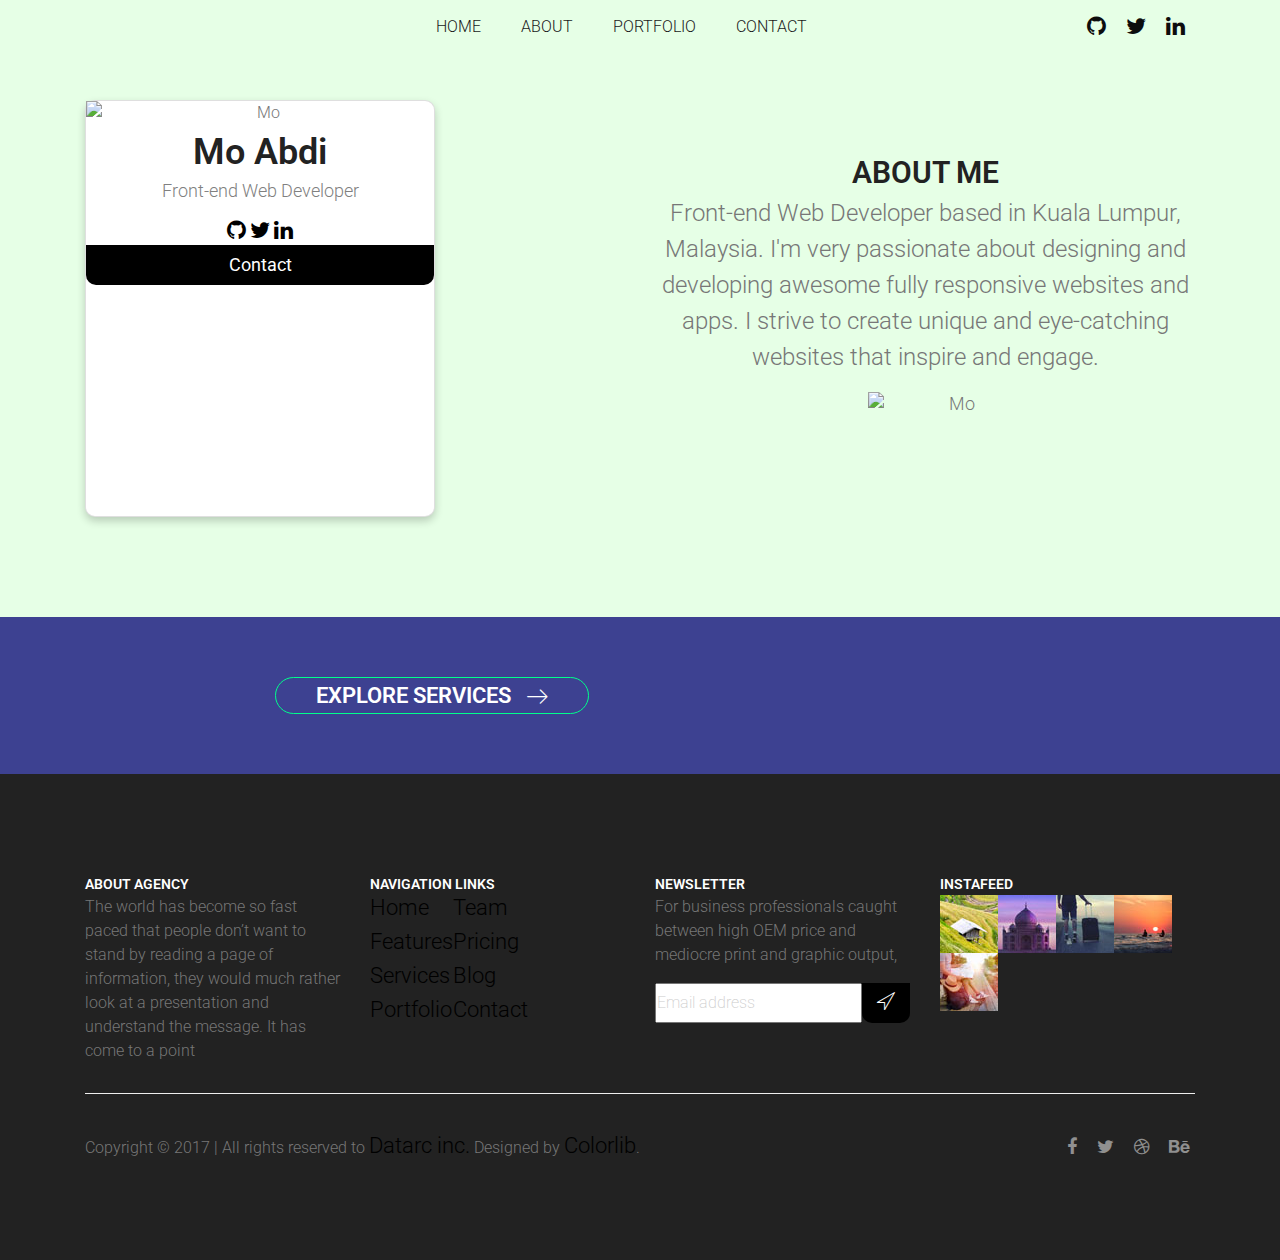
==== about.html @ d3dfbb05 "fixed contact me btn and remove unnecessary styling" ====
<!DOCTYPE html>
<html lang="en" >
<head>
	<!-- Mobile Specific Meta -->
	<meta name="viewport" content="width=device-width, initial-scale=1.0">
	<!-- Favicon-->
	<link rel="shortcut icon" href="img/fav.png">
	<!-- Author Meta -->
	<meta name="author" content="Mo Abdi">
	<!-- Meta Description -->
	<meta name="description" content="">
	<!-- Meta Keyword -->
	<meta name="keywords" content="">
	<!-- meta character set -->
	<meta charset="UTF-8">
	<!-- Site Title -->
	<title>I'm Mo</title>

	<link href="https://fonts.googleapis.com/css?family=Poppins:300,500,600" rel="stylesheet">
		<!--
		CSS
		============================================= -->
		<!-- animation css -->
		<link rel="stylesheet" href="https://cdnjs.cloudflare.com/ajax/libs/animate.css/3.7.0/animate.min.css">
		<link href="https://unpkg.com/aos@2.3.1/dist/aos.css" rel="stylesheet">
		<!-- /animation -->
		<link rel="stylesheet" href="https://maxcdn.bootstrapcdn.com/bootstrap/4.0.0/css/bootstrap.min.css" integrity="sha384-Gn5384xqQ1aoWXA+058RXPxPg6fy4IWvTNh0E263XmFcJlSAwiGgFAW/dAiS6JXm" crossorigin="anonymous">
		<link rel="stylesheet" href="css/linearicons.css">
		<link rel="stylesheet" href="css/owl.carousel.css">
		<link rel="stylesheet" href="css/font-awesome.min.css">
		<link rel="stylesheet" href="css/animate.css">
		<link rel="stylesheet" href="css/bootstrap.css">
		<link rel="stylesheet" href="css/main.css">
	</head>
	<body>
		<div id="top"></div>
		<!-- Start Header Area -->
		<header class="default-header">
			<div class="sticky-header">
				<div class="container">
					<div class="header-content d-flex justify-content-between align-items-center">
						<div class="logo">
							
						</div>
						<div class="right-bar d-flex align-items-center">
							<nav class="d-flex align-items-center ">
								<ul class="main-menu animated fadeInDown delay-1s">
									<li><a href="index.html">Home</a></li>
									<li><a href="about.html">About</a></li>
									<li><a href="#protfolio">Portfolio</a></li>

									<li><a data-toggle="modal" data-target="#modalContactForm" href="#">Contact</a></li>
								</ul>
								<a href="#" class="mobile-btn"><span class="lnr lnr-menu"></span></a>
							</nav>
							
						</div>
						<div class="header-social animated flipInX delay-2s d-flex ">
								<a href="#"><i class="fa fa-github"></i></a>
								<a href="#"><i class="fa fa-twitter"></i></a>
								<a href="#"><i class="fa fa-linkedin"></i></a>
							</div>
					</div>
				</div>
			</div>
		</header>
		<!-- End Header Area -->
	

		<!-- Start About Area -->
		<section class="section-full gray-bg">
			<div class="container">
				<div class="row">
					<div class="col-lg-6">
						<div class="card animated fadeInDownBig">
							<img src="img/profile_pic.svg" alt="Mo"  style="width:100%;)">
						  <h1>Mo Abdi</h1>
						  <p class="title">Front-end Web Developer</p>
						  <div class="social-icons">
						  <a href="#"><i class="fa fa-github"></i></a>	 
						  <a href="#"><i class="fa fa-twitter"></i></a> 
						  <a href="#"><i class="fa fa-linkedin"></i></a> 
						  </div>
						  <button data-toggle="modal" data-target="#modalContactForm">Contact</button>
						</div>
					</div>
					<!-- contact form  -->
					<div class="modal fade" id="modalContactForm" tabindex="-1" role="dialog" aria-labelledby="myModalLabel" aria-hidden="true">
						  <div class="modal-dialog" role="document">
						    <div class="modal-content">
						      <div class="modal-header text-center">
						        <h4 class="modal-title w-100 font-weight-bold">Write to us</h4>
						        <div type="button" class="close" data-dismiss="modal" aria-label="Close">
						          <span aria-hidden="true">&times;</span>
						        </div>
						      </div>
						      <div class="modal-body">
						        <div class="md-form mb-1">
						          <i class="fa fa-user prefix grey-text"></i>
						          <input type="text" id="form34" class="form-control validate" placeholder="Your name">
						          <label data-error="wrong" data-success="right" for="form34"></label>
						        </div>

						        <div class="md-form mb-1">
						          <i class="fa fa-envelope prefix grey-text"></i>
						          <input type="email" id="form29" class="form-control validate" placeholder="Your email">
						          <label data-error="wrong" data-success="right" for="form29"></label>
						        </div>

						        <div class="md-form mb-1">
						          <i class="fa fa-tag prefix grey-text"></i>
						          <input type="text" id="form32" class="form-control validate" placeholder="Subject">
						          <label data-error="wrong" data-success="right" for="form32"></label>
						        </div>

						        <div class="md-form">
						          <i class="fa fa-pencil prefix grey-text"></i>
						          <textarea type="text" id="form8" class="md-textarea form-control" rows="4" placeholder="Your message"></textarea>
						          <label data-error="wrong" data-success="right" for="form8"></label>
						        </div>

						      </div>
						      <div class="modal-footer d-flex justify-content-center">
						        <button class="btn btn-unique">Send <i class="fa fa-paper-plane-o ml-1"></i></button>
						      </div>
						    </div>
						  </div>
						</div>
						<!-- end of contact form -->
					
					<div class="col-lg-6 text-center">
						<div class="section-title animated lightSpeedIn delay-1s">
							<h2 class="text-uppercase text-center">About Me</h2>
							<h3>Front-end Web Developer based in Kuala Lumpur, Malaysia. I'm very passionate about designing and developing awesome fully responsive websites and apps. I strive to create unique and eye-catching websites that inspire and engage.</h3>
						</div>
						<br><br><br>
						<img src="img/programming.svg" class="floating-img-2" alt="Mo">
					</div>

				</div>
				
			</div>
		</section>
		<!-- End About Area -->
	
	
		
		<!-- Start Cta Area -->
		<section class="cta-area">
			<div class="container">
				<div class="row justify-content-center">
					<div class="col-lg-8  justify-content-between align-items-center">
						
						<a href="#" class="primary-btn d-inline-flex text-uppercase text-white align-items-center">Explore Services<span class="lnr lnr-arrow-right"></span></a>
					</div>
				</div>
			</div>
		</section>
		<!-- End Cta Area -->
		<footer class="section-full">
			<div class="container">
				<div class="row">
					<div class="col-lg-3 col-sm-6">
						<div class="single-footer-widget">
							<h6 class="text-white text-uppercase mb-20">About Agency</h6>
							<p>The world has become so fast paced that people don’t want to stand by reading a page of information, they would much rather look at a presentation and understand the message. It has come to a point </p>
						</div>
					</div>
					<div class="col-lg-3 col-sm-6">
						<div class="single-footer-widget">
							<h6 class="text-white text-uppercase mb-20">Navigation Links</h6>
							<div class="d-flex">
								<ul class="footer-nav">
									<li><a href="#">Home</a></li>
									<li><a href="#">Features</a></li>
									<li><a href="#">Services</a></li>
									<li><a href="#">Portfolio</a></li>
								</ul>
								<ul class="ml-30 footer-nav">
									<li><a href="#">Team</a></li>
									<li><a href="#">Pricing</a></li>
									<li><a href="#">Blog</a></li>
									<li><a href="#">Contact</a></li>
								</ul>
							</div>
						</div>
					</div>
					<div class="col-lg-3 col-sm-6">
						<div class="single-footer-widget">
							<h6 class="text-white text-uppercase mb-20">Newsletter</h6>
							<p>For business professionals caught between high OEM price and mediocre print and graphic output,</p>
							<div id="mc_embed_signup">
								<form target="_blank" novalidate action="https://spondonit.us12.list-manage.com/subscribe/post?u=1462626880ade1ac87bd9c93a&id=92a4423d01" method="get" class="subscription relative d-flex justify-content-center">
									<input type="email" name="EMAIL" placeholder="Email address" onfocus="this.placeholder = ''" onblur="this.placeholder = 'Email address'" required>
									<div style="position: absolute; left: -5000px;">
										<input type="text" name="b_36c4fd991d266f23781ded980_aefe40901a" tabindex="-1" value="">
									</div>
									<button type="submit" class="newsletter-btn" name="subscribe"><span class="lnr lnr-location"></span></button>
									<div class="info"></div>
								</form>
							</div>
						</div>
					</div>
					<div class="col-lg-3 col-sm-6">
						<div class="single-footer-widget">
							<h6 class="text-white text-uppercase mb-20">Instafeed</h6>
							<ul class="instafeed d-flex flex-wrap">
								<li><img src="img/i1.jpg" alt=""></li>
								<li><img src="img/i2.jpg" alt=""></li>
								<li><img src="img/i3.jpg" alt=""></li>
								<li><img src="img/i4.jpg" alt=""></li>
								<li><img src="img/i5.jpg" alt=""></li>
								<li><img src="img/i6.jpg" alt=""></li>
								<li><img src="img/i7.jpg" alt=""></li>
								<li><img src="img/i8.jpg" alt=""></li>
							</ul>
						</div>
					</div>
				</div>
				<div class="footer-bottom d-flex justify-content-between align-items-center">
					<p class="footer-text m-0">Copyright &copy; 2017  |  All rights reserved to <a href="#">Datarc inc.</a> Designed by <a href="https://colorlib.com/wp">Colorlib</a>.</p>
					<div class="footer-social d-flex align-items-center">
						<a href="#"><i class="fa fa-facebook"></i></a>
						<a href="#"><i class="fa fa-twitter"></i></a>
						<a href="#"><i class="fa fa-dribbble"></i></a>
						<a href="#"><i class="fa fa-behance"></i></a>
					</div>
				</div>
			</div>
		</footer>

		<!-- initialize AOS animation  -->
		<script src="https://unpkg.com/aos@2.3.1/dist/aos.js"></script>
		<script>
		  AOS.init();
		</script>
		
		<script src="https://code.jquery.com/jquery-3.2.1.slim.min.js" integrity="sha384-KJ3o2DKtIkvYIK3UENzmM7KCkRr/rE9/Qpg6aAZGJwFDMVNA/GpGFF93hXpG5KkN" crossorigin="anonymous"></script>
    <script src="https://cdnjs.cloudflare.com/ajax/libs/popper.js/1.12.9/umd/popper.min.js" integrity="sha384-ApNbgh9B+Y1QKtv3Rn7W3mgPxhU9K/ScQsAP7hUibX39j7fakFPskvXusvfa0b4Q" crossorigin="anonymous"></script>
    <script src="https://maxcdn.bootstrapcdn.com/bootstrap/4.0.0/js/bootstrap.min.js" integrity="sha384-JZR6Spejh4U02d8jOt6vLEHfe/JQGiRRSQQxSfFWpi1MquVdAyjUar5+76PVCmYl" crossorigin="anonymous"></script>
		<script src="js/vendor/jquery-2.2.4.min.js"></script>
		<script src="https://cdnjs.cloudflare.com/ajax/libs/popper.js/1.11.0/umd/popper.min.js" integrity="sha384-b/U6ypiBEHpOf/4+1nzFpr53nxSS+GLCkfwBdFNTxtclqqenISfwAzpKaMNFNmj4" crossorigin="anonymous"></script>
		
		<script src="js/jquery.ajaxchimp.min.js"></script>
		<script src="js/jquery.sticky.js"></script>
		<script src="js/owl.carousel.min.js"></script>
		<script src="js/mixitup.min.js"></script>
		<script src="js/main.js"></script>
	</body>
</html>
---- css/linearicons.css ----
@font-face {
	font-family: 'Linearicons-Free';
	src:url('../fonts/Linearicons-Free.eot?w118d');
	src:url('../fonts/Linearicons-Free.eot?#iefixw118d') format('embedded-opentype'),
		url('../fonts/Linearicons-Free.woff2?w118d') format('woff2'),
		url('../fonts/Linearicons-Free.woff?w118d') format('woff'),
		url('../fonts/Linearicons-Free.ttf?w118d') format('truetype'),
		url('../fonts/Linearicons-Free.svg?w118d#Linearicons-Free') format('svg');
	font-weight: normal;
	font-style: normal;
}

.lnr {
	font-family: 'Linearicons-Free';
	speak: none;
	font-style: normal;
	font-weight: normal;
	font-variant: normal;
	text-transform: none;
	line-height: 1;

	/* Better Font Rendering =========== */
	-webkit-font-smoothing: antialiased;
	-moz-osx-font-smoothing: grayscale;
}

.lnr-home:before {
	content: "\e800";
}
.lnr-apartment:before {
	content: "\e801";
}
.lnr-pencil:before {
	content: "\e802";
}
.lnr-magic-wand:before {
	content: "\e803";
}
.lnr-drop:before {
	content: "\e804";
}
.lnr-lighter:before {
	content: "\e805";
}
.lnr-poop:before {
	content: "\e806";
}
.lnr-sun:before {
	content: "\e807";
}
.lnr-moon:before {
	content: "\e808";
}
.lnr-cloud:before {
	content: "\e809";
}
.lnr-cloud-upload:before {
	content: "\e80a";
}
.lnr-cloud-download:before {
	content: "\e80b";
}
.lnr-cloud-sync:before {
	content: "\e80c";
}
.lnr-cloud-check:before {
	content: "\e80d";
}
.lnr-database:before {
	content: "\e80e";
}
.lnr-lock:before {
	content: "\e80f";
}
.lnr-cog:before {
	content: "\e810";
}
.lnr-trash:before {
	content: "\e811";
}
.lnr-dice:before {
	content: "\e812";
}
.lnr-heart:before {
	content: "\e813";
}
.lnr-star:before {
	content: "\e814";
}
.lnr-star-half:before {
	content: "\e815";
}
.lnr-star-empty:before {
	content: "\e816";
}
.lnr-flag:before {
	content: "\e817";
}
.lnr-envelope:before {
	content: "\e818";
}
.lnr-paperclip:before {
	content: "\e819";
}
.lnr-inbox:before {
	content: "\e81a";
}
.lnr-eye:before {
	content: "\e81b";
}
.lnr-printer:before {
	content: "\e81c";
}
.lnr-file-empty:before {
	content: "\e81d";
}
.lnr-file-add:before {
	content: "\e81e";
}
.lnr-enter:before {
	content: "\e81f";
}
.lnr-exit:before {
	content: "\e820";
}
.lnr-graduation-hat:before {
	content: "\e821";
}
.lnr-license:before {
	content: "\e822";
}
.lnr-music-note:before {
	content: "\e823";
}
.lnr-film-play:before {
	content: "\e824";
}
.lnr-camera-video:before {
	content: "\e825";
}
.lnr-camera:before {
	content: "\e826";
}
.lnr-picture:before {
	content: "\e827";
}
.lnr-book:before {
	content: "\e828";
}
.lnr-bookmark:before {
	content: "\e829";
}
.lnr-user:before {
	content: "\e82a";
}
.lnr-users:before {
	content: "\e82b";
}
.lnr-shirt:before {
	content: "\e82c";
}
.lnr-store:before {
	content: "\e82d";
}
.lnr-cart:before {
	content: "\e82e";
}
.lnr-tag:before {
	content: "\e82f";
}
.lnr-phone-handset:before {
	content: "\e830";
}
.lnr-phone:before {
	content: "\e831";
}
.lnr-pushpin:before {
	content: "\e832";
}
.lnr-map-marker:before {
	content: "\e833";
}
.lnr-map:before {
	content: "\e834";
}
.lnr-location:before {
	content: "\e835";
}
.lnr-calendar-full:before {
	content: "\e836";
}
.lnr-keyboard:before {
	content: "\e837";
}
.lnr-spell-check:before {
	content: "\e838";
}
.lnr-screen:before {
	content: "\e839";
}
.lnr-smartphone:before {
	content: "\e83a";
}
.lnr-tablet:before {
	content: "\e83b";
}
.lnr-laptop:before {
	content: "\e83c";
}
.lnr-laptop-phone:before {
	content: "\e83d";
}
.lnr-power-switch:before {
	content: "\e83e";
}
.lnr-bubble:before {
	content: "\e83f";
}
.lnr-heart-pulse:before {
	content: "\e840";
}
.lnr-construction:before {
	content: "\e841";
}
.lnr-pie-chart:before {
	content: "\e842";
}
.lnr-chart-bars:before {
	content: "\e843";
}
.lnr-gift:before {
	content: "\e844";
}
.lnr-diamond:before {
	content: "\e845";
}
.lnr-linearicons:before {
	content: "\e846";
}
.lnr-dinner:before {
	content: "\e847";
}
.lnr-coffee-cup:before {
	content: "\e848";
}
.lnr-leaf:before {
	content: "\e849";
}
.lnr-paw:before {
	content: "\e84a";
}
.lnr-rocket:before {
	content: "\e84b";
}
.lnr-briefcase:before {
	content: "\e84c";
}
.lnr-bus:before {
	content: "\e84d";
}
.lnr-car:before {
	content: "\e84e";
}
.lnr-train:before {
	content: "\e84f";
}
.lnr-bicycle:before {
	content: "\e850";
}
.lnr-wheelchair:before {
	content: "\e851";
}
.lnr-select:before {
	content: "\e852";
}
.lnr-earth:before {
	content: "\e853";
}
.lnr-smile:before {
	content: "\e854";
}
.lnr-sad:before {
	content: "\e855";
}
.lnr-neutral:before {
	content: "\e856";
}
.lnr-mustache:before {
	content: "\e857";
}
.lnr-alarm:before {
	content: "\e858";
}
.lnr-bullhorn:before {
	content: "\e859";
}
.lnr-volume-high:before {
	content: "\e85a";
}
.lnr-volume-medium:before {
	content: "\e85b";
}
.lnr-volume-low:before {
	content: "\e85c";
}
.lnr-volume:before {
	content: "\e85d";
}
.lnr-mic:before {
	content: "\e85e";
}
.lnr-hourglass:before {
	content: "\e85f";
}
.lnr-undo:before {
	content: "\e860";
}
.lnr-redo:before {
	content: "\e861";
}
.lnr-sync:before {
	content: "\e862";
}
.lnr-history:before {
	content: "\e863";
}
.lnr-clock:before {
	content: "\e864";
}
.lnr-download:before {
	content: "\e865";
}
.lnr-upload:before {
	content: "\e866";
}
.lnr-enter-down:before {
	content: "\e867";
}
.lnr-exit-up:before {
	content: "\e868";
}
.lnr-bug:before {
	content: "\e869";
}
.lnr-code:before {
	content: "\e86a";
}
.lnr-link:before {
	content: "\e86b";
}
.lnr-unlink:before {
	content: "\e86c";
}
.lnr-thumbs-up:before {
	content: "\e86d";
}
.lnr-thumbs-down:before {
	content: "\e86e";
}
.lnr-magnifier:before {
	content: "\e86f";
}
.lnr-cross:before {
	content: "\e870";
}
.lnr-menu:before {
	content: "\e871";
}
.lnr-list:before {
	content: "\e872";
}
.lnr-chevron-up:before {
	content: "\e873";
}
.lnr-chevron-down:before {
	content: "\e874";
}
.lnr-chevron-left:before {
	content: "\e875";
}
.lnr-chevron-right:before {
	content: "\e876";
}
.lnr-arrow-up:before {
	content: "\e877";
}
.lnr-arrow-down:before {
	content: "\e878";
}
.lnr-arrow-left:before {
	content: "\e879";
}
.lnr-arrow-right:before {
	content: "\e87a";
}
.lnr-move:before {
	content: "\e87b";
}
.lnr-warning:before {
	content: "\e87c";
}
.lnr-question-circle:before {
	content: "\e87d";
}
.lnr-menu-circle:before {
	content: "\e87e";
}
.lnr-checkmark-circle:before {
	content: "\e87f";
}
.lnr-cross-circle:before {
	content: "\e880";
}
.lnr-plus-circle:before {
	content: "\e881";
}
.lnr-circle-minus:before {
	content: "\e882";
}
.lnr-arrow-up-circle:before {
	content: "\e883";
}
.lnr-arrow-down-circle:before {
	content: "\e884";
}
.lnr-arrow-left-circle:before {
	content: "\e885";
}
.lnr-arrow-right-circle:before {
	content: "\e886";
}
.lnr-chevron-up-circle:before {
	content: "\e887";
}
.lnr-chevron-down-circle:before {
	content: "\e888";
}
.lnr-chevron-left-circle:before {
	content: "\e889";
}
.lnr-chevron-right-circle:before {
	content: "\e88a";
}
.lnr-crop:before {
	content: "\e88b";
}
.lnr-frame-expand:before {
	content: "\e88c";
}
.lnr-frame-contract:before {
	content: "\e88d";
}
.lnr-layers:before {
	content: "\e88e";
}
.lnr-funnel:before {
	content: "\e88f";
}
.lnr-text-format:before {
	content: "\e890";
}
.lnr-text-format-remove:before {
	content: "\e891";
}
.lnr-text-size:before {
	content: "\e892";
}
.lnr-bold:before {
	content: "\e893";
}
.lnr-italic:before {
	content: "\e894";
}
.lnr-underline:before {
	content: "\e895";
}
.lnr-strikethrough:before {
	content: "\e896";
}
.lnr-highlight:before {
	content: "\e897";
}
.lnr-text-align-left:before {
	content: "\e898";
}
.lnr-text-align-center:before {
	content: "\e899";
}
.lnr-text-align-right:before {
	content: "\e89a";
}
.lnr-text-align-justify:before {
	content: "\e89b";
}
.lnr-line-spacing:before {
	content: "\e89c";
}
.lnr-indent-increase:before {
	content: "\e89d";
}
.lnr-indent-decrease:before {
	content: "\e89e";
}
.lnr-pilcrow:before {
	content: "\e89f";
}
.lnr-direction-ltr:before {
	content: "\e8a0";
}
.lnr-direction-rtl:before {
	content: "\e8a1";
}
.lnr-page-break:before {
	content: "\e8a2";
}
.lnr-sort-alpha-asc:before {
	content: "\e8a3";
}
.lnr-sort-amount-asc:before {
	content: "\e8a4";
}
.lnr-hand:before {
	content: "\e8a5";
}
.lnr-pointer-up:before {
	content: "\e8a6";
}
.lnr-pointer-right:before {
	content: "\e8a7";
}
.lnr-pointer-down:before {
	content: "\e8a8";
}
.lnr-pointer-left:before {
	content: "\e8a9";
}
---- css/main.css ----
@import url('https://fonts.googleapis.com/css?family=Roboto:400,400i&subset=cyrillic');
/*--------------------------- Color variations ----------------------*/
/* Medium Layout: 1280px */
/* Tablet Layout: 768px */
/* Mobile Layout: 320px */
/* Wide Mobile Layout: 480px */
/* =================================== */
/*  Basic Style 
/* =================================== */
::-webkit-input-placeholder {
  /* WebKit, Blink, Edge */
  color: #cccccc;
  font-weight: 200;
}

:-moz-placeholder {
  /* Mozilla Firefox 4 to 18 */
  color: #cccccc;
  opacity: 1;
  font-weight: 300;
}

::-moz-placeholder {
  /* Mozilla Firefox 19+ */
  color: #cccccc;
  opacity: 1;
  font-weight: 300;
}

:-ms-input-placeholder {
  /* Internet Explorer 10-11 */
  color: #cccccc;
  font-weight: 300;
}

::-ms-input-placeholder {
  /* Microsoft Edge */
  color: #cccccc;
  font-weight: 300;
}
* {
  margin: 0;
  padding: 0;
 }

body {
  color: #777777;
  font-family: 'Roboto', sans-serif;
  font-size: 16px;
  font-weight: 300;
  line-height: 1.5em;
  position: relative;
}

ol, ul {
  margin: 0;
  padding: 0;
  list-style: none;
}

select {
  display: block;
}

figure {
  margin: 0;
}

a {
  -webkit-transition: all 0.3s ease 0s;
  -moz-transition: all 0.3s ease 0s;
  -o-transition: all 0.3s ease 0s;
  transition: all 0.3s ease 0s;
}

iframe {
  border: 0;
}

a, a:focus, a:hover {
  text-decoration: none;
  outline: 0;
  color: #777777;
}

.btn.active.focus,
.btn.active:focus,
.btn.focus,
.btn.focus:active,
.btn:active:focus,
.btn:focus {
  text-decoration: none;
  outline: 0;
}

.card-panel {
  margin: 0;
  padding: 60px;
}

/**
 *  Typography
 *
 **/
.btn i, .btn-large i, .btn-floating i, .btn-large i, .btn-flat i {
  font-size: 1em;
  line-height: inherit;
}

.gray-bg {
  background: rgb(230, 255, 230);
}

h1, h2, h3,
h4, h5, h6 {
  font-family: "Roboto", sans-serif;
  color: #222222;
  line-height: 1.5em;
  margin-bottom: 0;
  margin-top: 0;
  font-weight: 600;
}

.h1, .h2, .h3,
.h4, .h5, .h6 {
  margin-bottom: 0;
  margin-top: 0;
  font-family: "Roboto", sans-serif;
  font-weight: 600;
  color: #222222;
}

h1, .h1 {
  font-size: 36px;
}

h2, .h2 {
  font-size: 30px;
}

h3, .h3 {
  font-size: 24px;
}

h4, .h4 {
  font-size: 18px;
}

h5, .h5 {
  font-size: 16px;
}

h6, .h6 {
  font-size: 14px;
  color: #222222;
}

td, th {
  border-radius: 0px;
}

/**
 * For modern browsers
 * 1. The space content is one way to avoid an Opera bug when the
 *    contenteditable attribute is included anywhere else in the document.
 *    Otherwise it causes space to appear at the top and bottom of elements
 *    that are clearfixed.
 * 2. The use of `table` rather than `block` is only necessary if using
 *    `:before` to contain the top-margins of child elements.
 */
.clear::before, .clear::after {
  content: " ";
  display: table;
}

.clear::after {
  clear: both;
}



.text-white {
  color: #fff;
}

.transition {
  -webkit-transition: all 0.3s ease 0s;
  -moz-transition: all 0.3s ease 0s;
  -o-transition: all 0.3s ease 0s;
  transition: all 0.3s ease 0s;
}

.section-full {
  padding: 100px 0;
}

.section-half {
  padding: 75px 0;
}

.overlay {
  position: absolute;
  left: 0;
  right: 0;
  top: 0;
  bottom: 0;
}

.container.fullwidth {
  width: 100%;
}

.section-bg {
  background: #f9fafc;
}

@media (max-width: 767px) {
  .no-flex-xs {
    display: block !important;
  }
}

.row.no-margin {
  margin-left: 0;
  margin-right: 0;
}

.primary-btn {
  line-height: 35px;
  padding: 0 40px;
  border-radius: 20px;
  background: transparent;
  border: 1px solid #00ff8c;
  color: #000;
  display: inline-block;
  font-weight: 600;
  -webkit-transition: all 0.3s ease 0s;
  -moz-transition: all 0.3s ease 0s;
  -o-transition: all 0.3s ease 0s;
  transition: all 0.3s ease 0s;
  cursor: pointer;
}

.primary-btn:focus {
  outline: none;
}

.primary-btn.banner-btn {
  background: #00ff8c;
  color: #000;
  margin-top: 150px;
}

.primary-btn span {
  margin-left: 15px;
}

.primary-btn:hover {
  background: #00ff8c;
  color: #fff;
  box-shadow: 0px 10px 20px 0px rgba(60, 64, 143, 0.2);
}

.section-title {
  margin-top: 50px;
  padding-bottom: 70px;
}

.section-title h3 {
  font-weight: 300;
  font-size: 24px;
  color: #777777;
}

.section-title h3 b {
  font-weight: 300;
  color: #222222;
}



/************************/
/* structure de la page */
/************************/


.default-header {
  position: absolute;
  top: 0;
  left: 0;
  width: 100%;
  z-index: 9;
}

.default-header .right-bar {
  position: relative;
}

.default-header nav .main-menu {
  display: -webkit-box;
  display: -webkit-flex;
  display: -moz-flex;
  display: -ms-flexbox;
  display: flex;
  -webkit-box-align: center;
  -ms-flex-align: center;
  -webkit-align-items: center;
  -moz-align-items: center;
  align-items: center;
}
.main-menu {
  margin-left:80px;
}

@media (max-width: 767px) {
  .default-header nav .main-menu {
    display: none;
  }
}

.default-header nav .main-menu a {
  display: inline-block;
  color: rgba(255, 255, 255, 0.5);
  margin: 0 18px;
  text-transform: uppercase;
  font-size: 16px;
}

@media (max-width: 991px) {
  .default-header nav .main-menu a {
    margin: 0 5px;
  }
}

.default-header nav .main-menu a:hover {
  border-bottom: 2px solid #000;
}

.default-header nav .mobile-btn {
  display: none;
  font-size: 36px;
  color: rgb(13, 13, 13) ;
}

@media (max-width: 767px) {
  .default-header .main-menu {
    -webkit-box-direction: normal;
    -webkit-box-orient: vertical;
    -webkit-flex-direction: column;
    -moz-flex-direction: column;
    -ms-flex-direction: column;
    flex-direction: column;
    position: absolute;
    top: 40px;
    right: 0;
    background: #262626;
    padding: 30px 20px;
  }
  .default-header .main-menu a {
    margin: 5px 20px !important;
  }
  .default-header .mobile-btn {
    display: block !important;
    font-size: 30px !important;
    position: fixed;
    top: 10px;
    left: 5px;
  }
}

.sticky-header {
  padding: 15px 0;
}

.is-sticky .sticky-header {
  background: -moz-linear-gradient(left, rgba(60, 64, 143, 0.95) 0%, rgba(91, 97, 207, 0.95) 100%);
  background: -webkit-linear-gradient(left, rgba(60, 64, 143, 0.95) 0%, rgba(91, 97, 207, 0.95) 100%);
  background: linear-gradient(to top, rgb(0,255,140) 0%, rgb(0,255,140) 100%);
}
.sticky-header nav .main-menu a {
  display: inline-block;
  color: rgb(26, 26, 26);
  margin: 0 20px;
  text-transform: uppercase;
  font-size: 16px;
}


.header-social a:hover {
  color: #00ff8c;
}

/* add media query*/
.header-social a {
  margin: 0 5px;
  padding: 0 5px;
  display: inline-block;
  color: rgb(13, 13, 13);
}

.header-social a:hover {
  color: #00ff8c;
}
@media screen and all(max-width: 768px) {
  .header-social {
    position: relative;
    right: 60px;
  }
}


.footer-social {
  margin-right: -5px;
}

.footer-social a {
  font-size: 18px;
  margin: 0 5px;
  padding: 0 5px;
  display: inline-block;
  color: rgba(255, 255, 255, 0.5);
}

.footer-social a:hover {
  color: #00ff8c;
}

.banner-area {
  background: url(../img/ordinary_day.svg);
  background-color: rgb(230, 255, 230);
  
    
    /* Center and scale the image nicely */
    background-position: center ;
    background-repeat: no-repeat;
    background-size: cover;

}
@media screen and (max-width: 768px) {
  .banner-area {
  background: url(../img/ordinary_day.svg);
  background-color: rgb(230, 255, 230);
  
    
    /* Center and scale the image nicely */
    background-position: center ;
    background-repeat: no-repeat;
    background-size: contain;

}
  .banner-content, .css-typing {
    font-size: 50%;
    position: relative;
    bottom: 20px;

  }
}



.overlay-bg {
  background: -moz-linear-gradient(left, rgb(255, 255, 128) 0%, rgb(0, 230, 126) 100%);
  background: -webkit-linear-gradient(left, rgb(255, 255, 128) 0%, rgb(0, 230, 126) 100%);
  background: linear-gradient(to left, rgb(255, 255, 128) 0%, rgb(0, 230, 126) 100%);
  opacity: 0.2;
}

.css-typing {
  margin-top: 10px;
  color:  #000;
  font-size: 24px;
  letter-spacing: 3;
  line-height: 2;
}
/*about me card */
.card {
    box-shadow: 0 4px 8px 0 rgba(0, 0, 0, 0.2);
    width: 350px;
    height:100%;
    margin-bottom: 0;
    text-align: center;
    border-radius: 10px;
}

.title {
    color: grey;
    font-size: 18px;
}

button {
    border: none;
    display: inline-block;
    padding: 8px;
    color: white;
    background-color: #000;
    text-align: center;
    cursor: pointer;
    width: 100%;
    font-size: 18px;
    border-bottom-left-radius: 10px;
    border-bottom-right-radius: 10px;
}

a {
    text-decoration: none;
    font-size: 22px;
    color: black;

}
 a:hover {
    color: #00ff8c;
}
#overview  {
  margin-bottom: 50px;
}
.floating-img-1 {
  width:100%;
  height:100%;
  
    
}
.floating-img-2 {
  width:30%;
  height:30%;
  position: absolute;
    bottom: 0;
    right: 30%;
    font-size: 18px;
    z-index: 1;
}
@media (max-width: 679px) {
  .floating-img-2 {
    width:30%;
    height:30%;
    position: absolute;
    bottom: 0;
    margin-top: 20px;
    font-size: 14px;
   
}
}


.cta-area {
  background: #3d4191;
  padding: 60px 0;
}

@media (max-width: 767px) {
  .cta-area .primary-btn {
    margin-top: 10px;
  }
}

footer {
  background: #222222;
}

footer .footer-nav {
  margin-top: -7px;
}

footer .footer-nav li {
  margin-top: 8px;
}

footer .footer-nav li a:hover {
  color: #00ff8c;
}



.single-footer-widget {
  margin-bottom: 30px;
}

.footer-bottom {
  padding-top: 40px;
  border-top: 1px solid #eee;
}

.footer-bottom .footer-text a:hover {
  color: #00ff8c;
}
/*
* {
  background: #000 !important;
  color: #0f0 !important;
  outline: solid #f00 1px !important;
}
*/
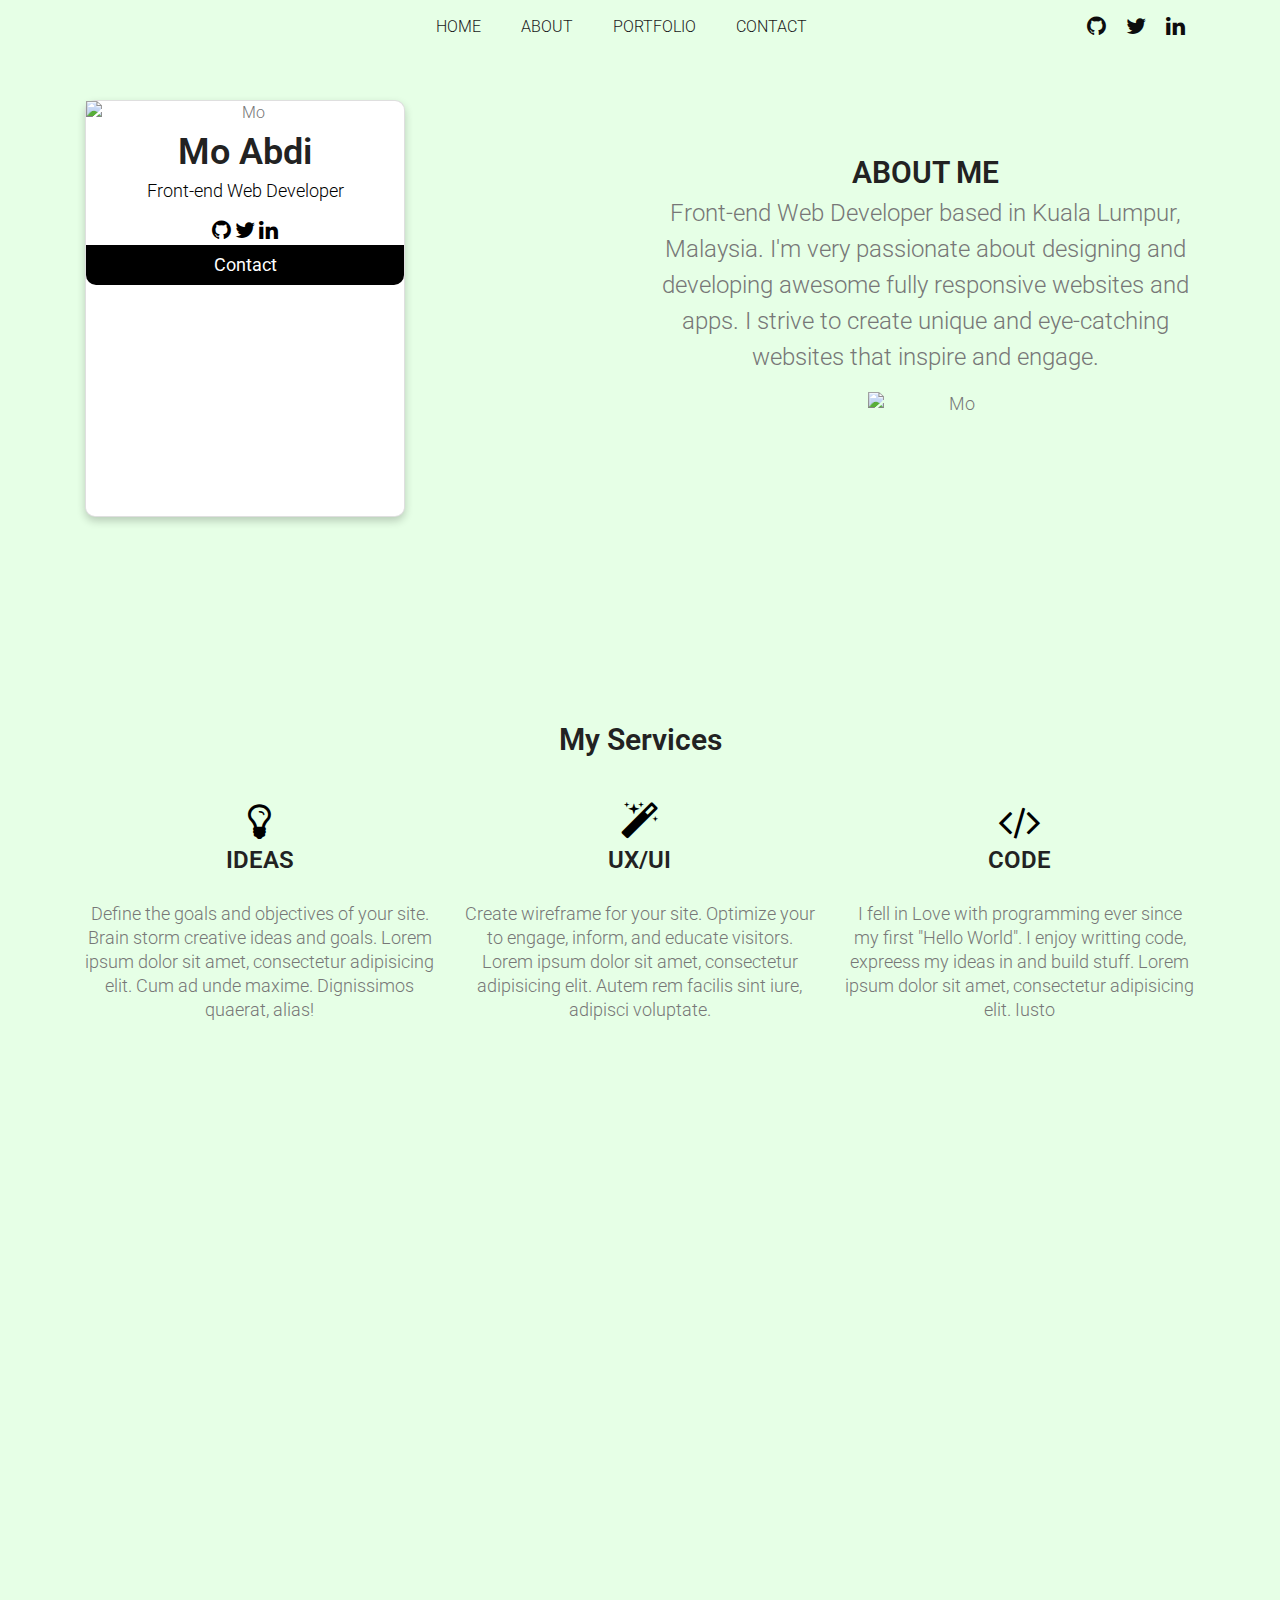
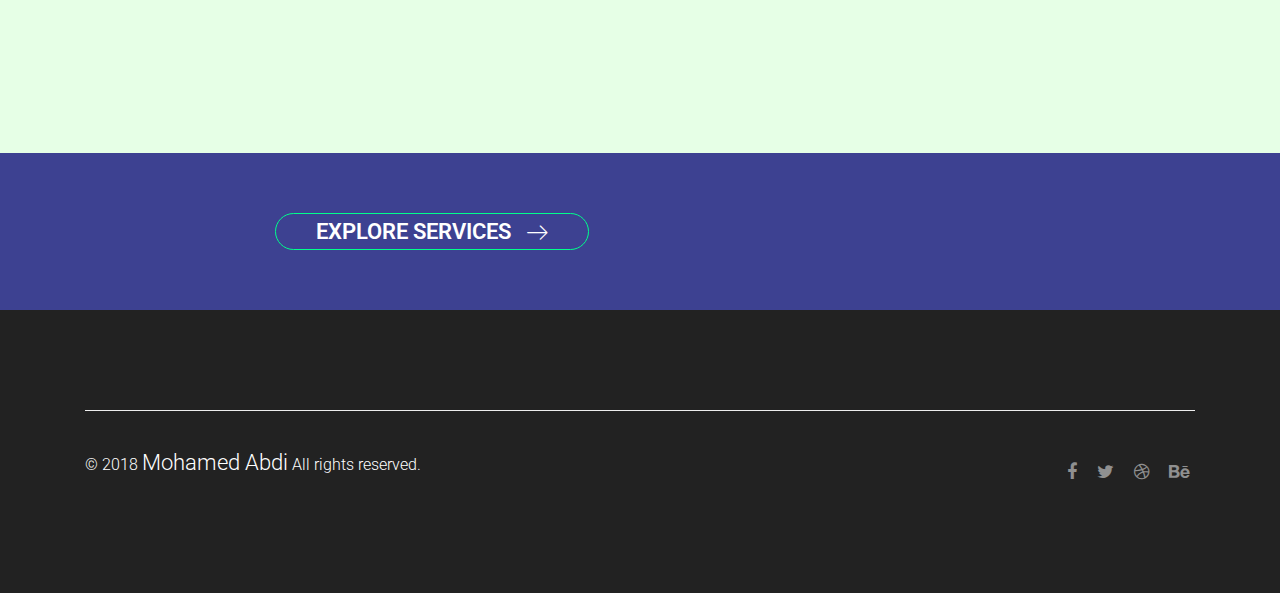
==== commit ce27edea: "Added my services section" ====
--- a/about.html
+++ b/about.html
@@ -73,7 +73,7 @@
 				<div class="row">
 					<div class="col-lg-6">
 						<div class="card animated fadeInDownBig">
-							<img src="img/profile_pic.svg" alt="Mo"  style="width:100%;)">
+							<img src="img/profile_pic.svg" alt="Mo"  style="width:100%;">
 						  <h1>Mo Abdi</h1>
 						  <p class="title">Front-end Web Developer</p>
 						  <div class="social-icons">
@@ -128,20 +128,93 @@
 						</div>
 						<!-- end of contact form -->
 					
-					<div class="col-lg-6 text-center">
-						<div class="section-title animated lightSpeedIn delay-1s">
-							<h2 class="text-uppercase text-center">About Me</h2>
-							<h3>Front-end Web Developer based in Kuala Lumpur, Malaysia. I'm very passionate about designing and developing awesome fully responsive websites and apps. I strive to create unique and eye-catching websites that inspire and engage.</h3>
-						</div>
-						<br><br><br>
-						<img src="img/programming.svg" class="floating-img-2" alt="Mo">
-					</div>
+						<div class="col-lg-6 text-center">
+							<div class="section-title animated lightSpeedIn delay-1s">
+								<h2 class="text-uppercase text-center">About Me</h2>
+								<h3>Front-end Web Developer based in Kuala Lumpur, Malaysia. I'm very passionate about designing and developing awesome fully responsive websites and apps. I strive to create unique and eye-catching websites that inspire and engage.</h3>
+							</div>
+							<br><br><br>
+							<img src="img/programming.svg" class="floating-img-2" alt="Mo">
+						</div>
 
 				</div>
 				
 			</div>
 		</section>
 		<!-- End About Area -->
+		<section id="myServices" class="section-full gray-bg">
+			<div class="container">
+				
+				<h2>My Services</h2>
+				
+				<div class="row">
+							<div class="col-lg-4">
+						      <span class="icon fa fa-lightbulb-o"></span>
+									<h3>IDEAS</h3>
+									<br>
+									<p>Define the goals and objectives of your site. Brain storm creative ideas and goals. Lorem ipsum dolor sit amet, consectetur adipisicing elit. Cum ad unde maxime. Dignissimos quaerat, alias! </p>
+						    </div>
+						    <div class="col-lg-4">
+						      <span class="icon fa fa-magic"></span>
+									<h3>UX/UI</h3>
+									<br>
+									<p>Create wireframe for your site. Optimize your to engage, inform, and educate visitors. Lorem ipsum dolor sit amet, consectetur adipisicing elit. Autem rem facilis sint iure, adipisci voluptate.</p>
+						    </div>
+						    <div class="col-lg-4">
+						      <span class="icon fa fa-code"></span>
+									<h3>CODE</h3>
+									<br>
+									<p>I fell in Love with programming ever since my first "Hello World". I enjoy writting code, expreess my ideas in and build stuff. Lorem ipsum dolor sit amet, consectetur adipisicing elit. Iusto </p>
+						    </div>
+				</div>
+			</div>
+		</section> 
+		<section class="section-full gray-bg">
+			<div  class=" container-fluid gray-bg">
+				<div class="row">
+					<div class="col-md-5" data-aos="zoom-in-down">
+						<div id="SkillBox gray-bg">
+						  <center><h2>My Skills</h2></center>
+						  <div class="SkillBar">
+						    <div id="Skill-HTML"> 
+						      <span class="Skill-Area ">HTML</span>
+						      <span class="PercentText ">90%</span>
+						    </div>
+						  </div>
+						  
+						  <div class="SkillBar">
+						    <div id="Skill-CSS">
+						      <span class="Skill-Area ">CSS/CSS3</span>
+						      <span class="PercentText ">80%</span>
+						    </div>
+						  </div>
+
+						   <div class="SkillBar">
+						    <div id="Skill-JS">
+						      <span class="Skill-Area ">JS</span>
+						      <span class="PercentText ">40%</span>
+						    </div>
+						  </div>
+						  
+						  <div class="SkillBar">
+						    <div id="Skill-jQuery">
+						      <span class="Skill-Area ">jQuery</span>
+						      <span class="PercentText ">60%</span>
+						    </div>
+						  </div>
+						  
+						  <div class="SkillBar">
+						    <div id="Skill-python">
+						      <span class="Skill-Area ">Python </span>
+						      <span class="PercentText ">40%</span>
+						    </div>
+						  </div>						  
+						</div>
+
+					</div>
+				</div>
+			
+		</section>
 	
 	
 		
@@ -160,65 +233,11 @@
 		<footer class="section-full">
 			<div class="container">
 				<div class="row">
-					<div class="col-lg-3 col-sm-6">
-						<div class="single-footer-widget">
-							<h6 class="text-white text-uppercase mb-20">About Agency</h6>
-							<p>The world has become so fast paced that people don’t want to stand by reading a page of information, they would much rather look at a presentation and understand the message. It has come to a point </p>
-						</div>
-					</div>
-					<div class="col-lg-3 col-sm-6">
-						<div class="single-footer-widget">
-							<h6 class="text-white text-uppercase mb-20">Navigation Links</h6>
-							<div class="d-flex">
-								<ul class="footer-nav">
-									<li><a href="#">Home</a></li>
-									<li><a href="#">Features</a></li>
-									<li><a href="#">Services</a></li>
-									<li><a href="#">Portfolio</a></li>
-								</ul>
-								<ul class="ml-30 footer-nav">
-									<li><a href="#">Team</a></li>
-									<li><a href="#">Pricing</a></li>
-									<li><a href="#">Blog</a></li>
-									<li><a href="#">Contact</a></li>
-								</ul>
-							</div>
-						</div>
-					</div>
-					<div class="col-lg-3 col-sm-6">
-						<div class="single-footer-widget">
-							<h6 class="text-white text-uppercase mb-20">Newsletter</h6>
-							<p>For business professionals caught between high OEM price and mediocre print and graphic output,</p>
-							<div id="mc_embed_signup">
-								<form target="_blank" novalidate action="https://spondonit.us12.list-manage.com/subscribe/post?u=1462626880ade1ac87bd9c93a&id=92a4423d01" method="get" class="subscription relative d-flex justify-content-center">
-									<input type="email" name="EMAIL" placeholder="Email address" onfocus="this.placeholder = ''" onblur="this.placeholder = 'Email address'" required>
-									<div style="position: absolute; left: -5000px;">
-										<input type="text" name="b_36c4fd991d266f23781ded980_aefe40901a" tabindex="-1" value="">
-									</div>
-									<button type="submit" class="newsletter-btn" name="subscribe"><span class="lnr lnr-location"></span></button>
-									<div class="info"></div>
-								</form>
-							</div>
-						</div>
-					</div>
-					<div class="col-lg-3 col-sm-6">
-						<div class="single-footer-widget">
-							<h6 class="text-white text-uppercase mb-20">Instafeed</h6>
-							<ul class="instafeed d-flex flex-wrap">
-								<li><img src="img/i1.jpg" alt=""></li>
-								<li><img src="img/i2.jpg" alt=""></li>
-								<li><img src="img/i3.jpg" alt=""></li>
-								<li><img src="img/i4.jpg" alt=""></li>
-								<li><img src="img/i5.jpg" alt=""></li>
-								<li><img src="img/i6.jpg" alt=""></li>
-								<li><img src="img/i7.jpg" alt=""></li>
-								<li><img src="img/i8.jpg" alt=""></li>
-							</ul>
-						</div>
-					</div>
+					
+					
 				</div>
 				<div class="footer-bottom d-flex justify-content-between align-items-center">
-					<p class="footer-text m-0">Copyright &copy; 2017  |  All rights reserved to <a href="#">Datarc inc.</a> Designed by <a href="https://colorlib.com/wp">Colorlib</a>.</p>
+					<p class="footer-text text-white"> &copy; 2018  <a href="index.html" class="text-white">Mohamed Abdi</a> All rights reserved.</p>
 					<div class="footer-social d-flex align-items-center">
 						<a href="#"><i class="fa fa-facebook"></i></a>
 						<a href="#"><i class="fa fa-twitter"></i></a>
--- a/css/main.css
+++ b/css/main.css
@@ -476,15 +476,18 @@
 /*about me card */
 .card {
     box-shadow: 0 4px 8px 0 rgba(0, 0, 0, 0.2);
-    width: 350px;
+    width: auto;
+    max-width: 320px;
     height:100%;
     margin-bottom: 0;
     text-align: center;
     border-radius: 10px;
 }
 
+
+
 .title {
-    color: grey;
+    color: #000;
     font-size: 18px;
 }
 
@@ -540,7 +543,246 @@
    
 }
 }
-
+#myServices{
+  text-align: center;
+  font-family: "Roboto", sans-serif;
+
+}
+#myServices .col-lg-4 {
+  font-size: 18px;
+  margin-top: 40px;
+}
+#myServices .icon {
+  font-size: 40px;
+  color: #000;
+}
+
+/*skill bar */
+#SkillBox {
+    font-size: 20px;
+    font-family: 'Indie Flower', cursive;
+    width: 95%;
+    height: auto;
+    margin: 40px auto;
+    background-color: #fff;
+    //border: 1px solid #cdcdcd;
+    padding: 10px;
+    border-radius:20px;
+    -o-border-radius:20px;
+    -webkit-border-radius:20px;
+    -ms-border-radius:20px;
+    -moz-border-radius:20px;  
+}
+#SkillBox img {
+    width: 20%;
+    height: 10%;
+    margin: auto 35%;
+    padding: 10px;
+}
+.SkillBar {
+    width: 90%;
+    height: 50px;
+    position: relative;
+    background: rgba(17, 17, 17, .3);
+    margin: 20px auto;
+}
+#Skill-HTML {
+    width: 90%;
+    animation: Animate-HTML 4s;
+    -webkit-animation: Animate-HTML 4s;
+    -moz-animation: Animate-HTML 4s;
+    -o-animation: Animate-HTML 4s;
+    height: 50px;
+    position: absolute;
+    background-color: #ea8564;
+}
+@keyframes Animate-HTML {
+    from {
+    width: 10px;
+}
+to {
+    width: 90%}
+}@-webkit-keyframes Animate-HTML {
+    from {
+    width: 10px;
+}
+to {
+    width: 90%}
+}@-moz-keyframes Animate-HTML {
+    from {
+    width: 10px;
+}
+to {
+    width: 100%}
+}@-o-keyframes Animate-HTML {
+    from {
+    width: 10px;
+}
+to {
+    width: 100%}
+}#Skill-CSS {
+    animation: Animate-CSS 5s;
+    -webkit-animation: Animate-CSS 5s;
+    -moz-animation: Animate-CSS 5s;
+    -o-animation: Animate-CSS 5s;
+    width: 80%;
+    height: 50px;
+    position: absolute;
+    background-color: #55a69f;
+}
+@keyframes Animate-CSS {
+    from {
+    width: 10px;
+}
+to {
+    width: 70%}
+}@-webkit-keyframes Animate-CSS {
+    from {
+    width: 10px;
+}
+to {
+    width: 70%}
+}@-moz-keyframes Animate-CSS {
+    from {
+    width: 10px;
+}
+to {
+    width: 70%}
+}@-o-keyframes Animate-CSS {
+    from {
+    width: 10px;
+}
+to {
+    width: 70%}
+}#Skill-jQuery {
+    animation: Animate-jQuery 5s;
+    -webkit-animation: Animate-jQuery 5s;
+    -moz-animation: Animate-jQuery 5s;
+    -o-animation: Animate-jQuery 5s;
+    width: 50%;
+    height: 50px;
+    position: absolute;
+    background-color: #99856d;
+}
+@keyframes Animate-jQuery {
+    from {
+    width: 10px;
+}
+to {
+    width: 50%}
+}@-webkit-keyframes Animate-jQuery {
+    from {
+    width: 10px;
+}
+to {
+    width: 50%}
+}@-moz-keyframes Animate-jQuery {
+    from {
+    width: 10px;
+}
+to {
+    width: 50%}
+}@-o-keyframes Animate-jQuery {
+    from {
+    width: 10px;
+}
+to {
+    width: 50%}
+}#Skill-JS {
+    animation: Animate-JS 4s;
+    -webkit-animation: Animate-JS 4s;
+    -moz-animation: Animate-JS 4s;
+    -o-animation: Animate-JS 4s;
+    width: 40%;
+    height: 50px;
+    position: absolute;
+    background-color: #c44e45;
+}
+@keyframes Animate-JS {
+    from {
+    width: 10px;
+}
+to {
+    width: 40%}
+}@-webkit-keyframes Animate-JS {
+    from {
+    width: 10px;
+}
+to {
+    width: 40%}
+}@-moz-keyframes Animate-JS {
+    from {
+    width: 10px;
+}
+to {
+    width: 40%}
+}@-o-keyframes Animate-JS {
+    from {
+    width: 10px;
+}
+to {
+    width: 65%}
+}#Skill-python {
+    animation: Animate-python 4s;
+    -webkit-animation: Animate-python 4s;
+    -moz-animation: Animate-python 4s;
+    -o-animation: Animate-python 4s;
+    width: 40%;
+    height: 50px;
+    position: absolute;
+    background-color: #5aa669;
+}
+@keyframes Animate-python {
+    from {
+    width: 10px;
+}
+to {
+    width: 40%}
+}@-webkit-keyframes Animate-python {
+    from {
+    width: 10px;
+}
+to {
+    width: 40%}
+}@-moz-keyframes Animate-python {
+    from {
+    width: 10px;
+}
+to {
+    width: 40%}
+}@-o-keyframes Animate-python {
+    from {
+    width: 10px;
+}
+to {
+    width: 40%}
+
+}.Skill-Area {
+    z-index: 1;
+    float: left;
+    //position: absolute;
+    margin-top: 15px;
+    margin-left: 10px;
+    text-shadow: none;
+    color: #fff;
+    //font-family: Lato-Regular, sans-serif;
+    font-size: 14px;
+}
+.PercentText {
+    z-index: 3;
+    position: relative;
+    padding-right: 8px;
+    margin-top: 15px;
+    float: right;
+    text-shadow: none;
+    color: #fff;
+    //font-family: Lato-Regular, sans-serif;
+    font-size: 14px;
+}
+.scrollable {
+  height:400px;
+  overflow-y: scroll;
+}
 
 .cta-area {
   background: #3d4191;
@@ -583,10 +825,9 @@
 .footer-bottom .footer-text a:hover {
   color: #00ff8c;
 }
-/*
-* {
+
+/** {
   background: #000 !important;
   color: #0f0 !important;
   outline: solid #f00 1px !important;
-}
-*/+}*/
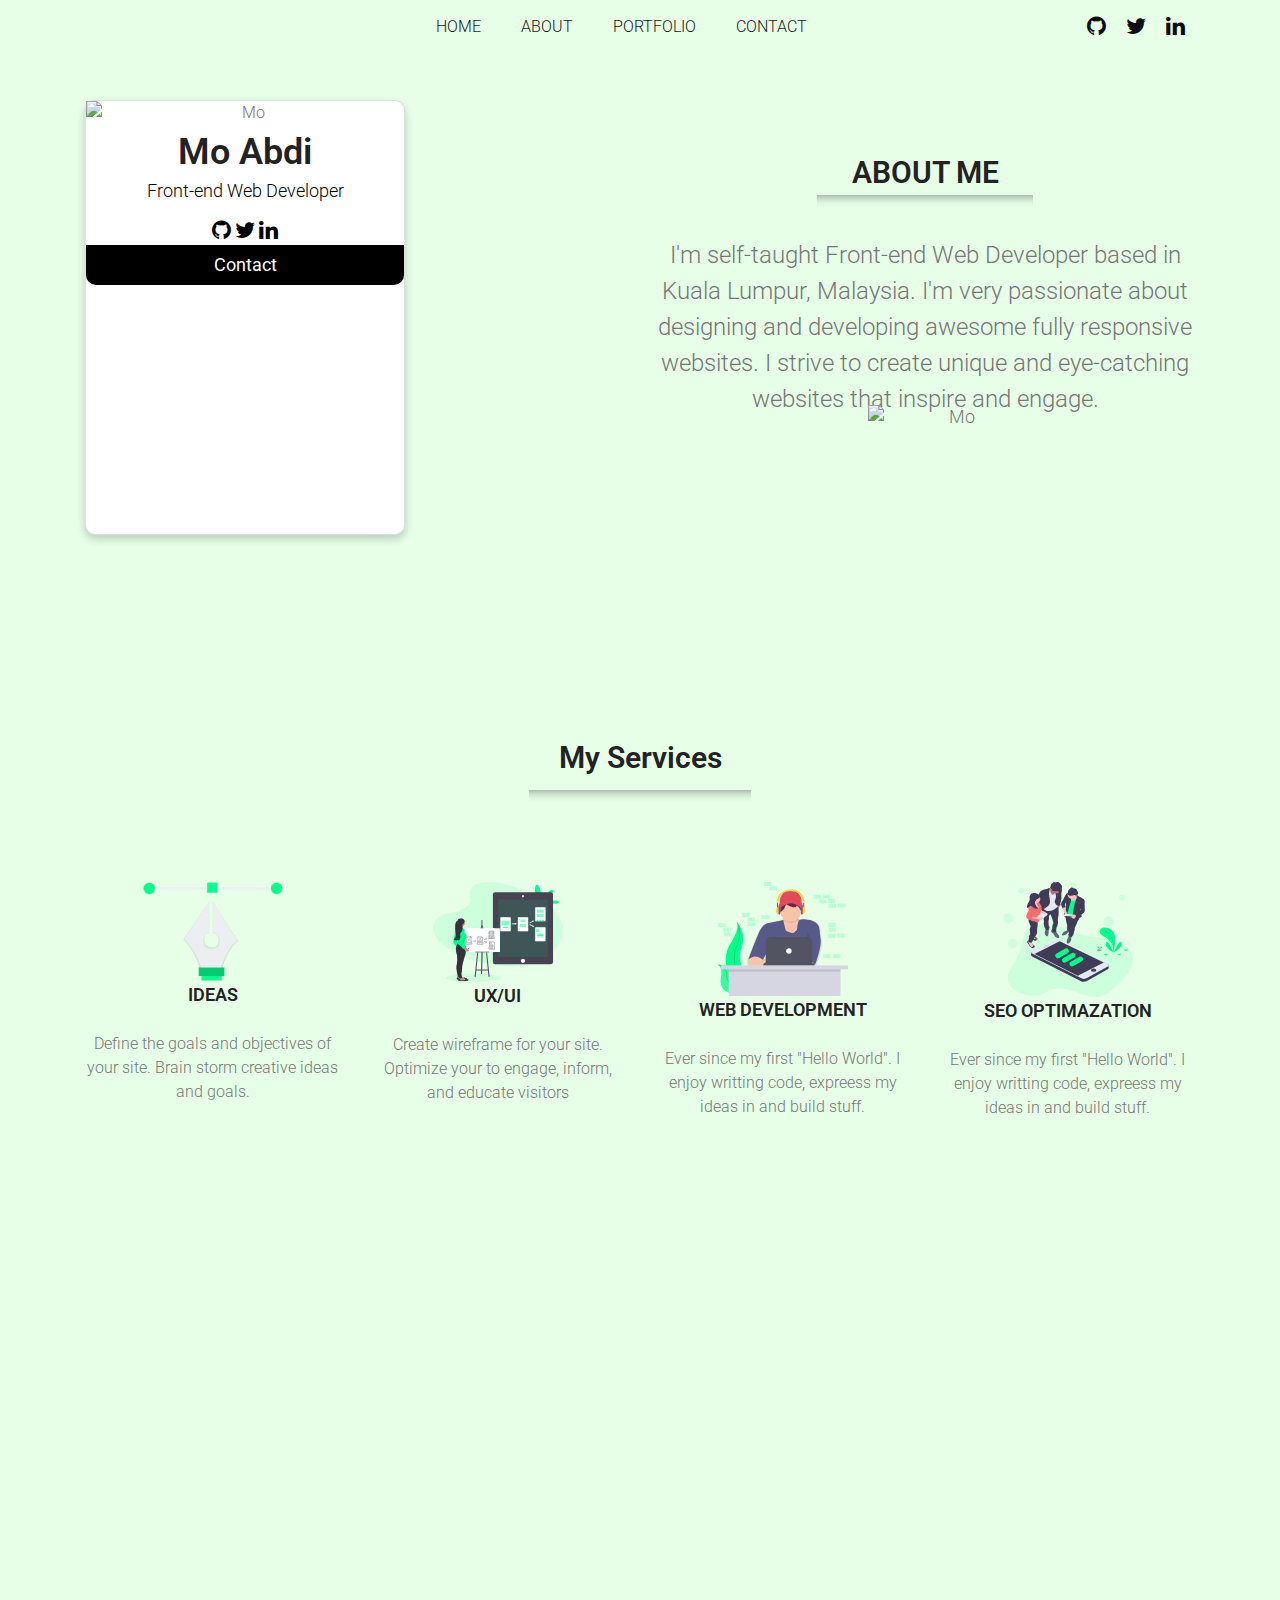
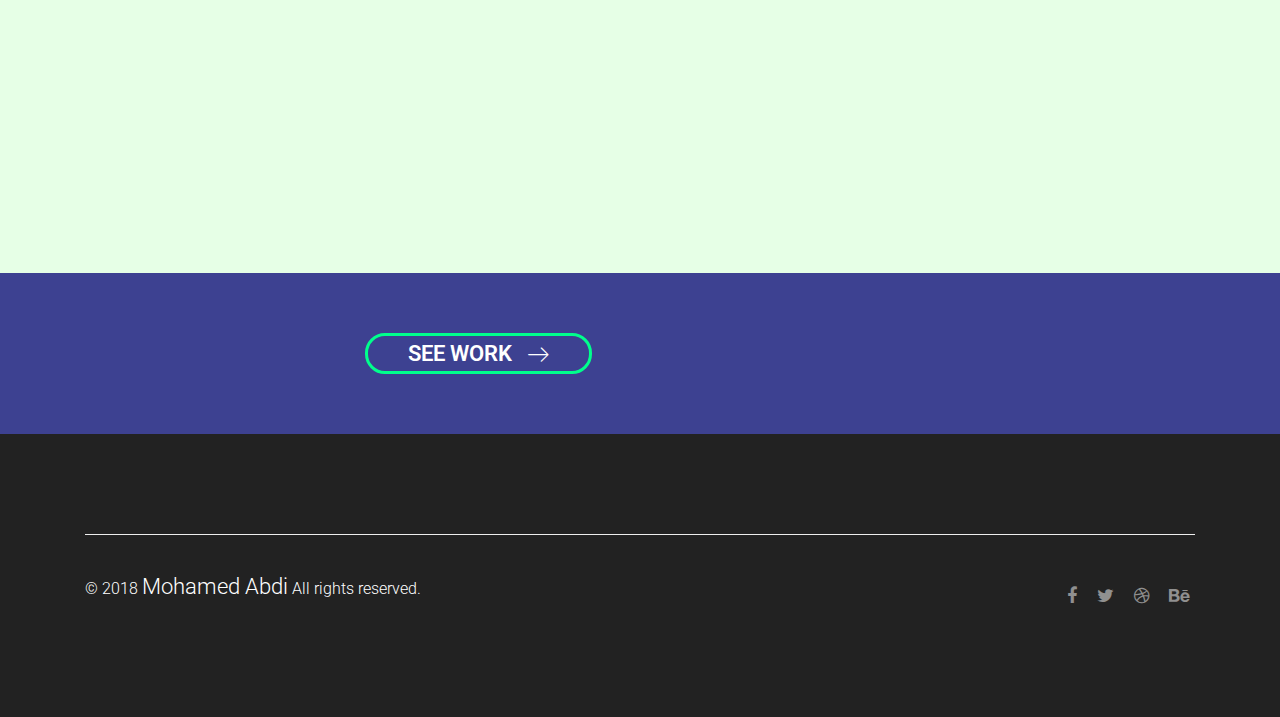
==== commit caa40858: "Added my skills section" ====
--- a/about.html
+++ b/about.html
@@ -131,9 +131,10 @@
 						<div class="col-lg-6 text-center">
 							<div class="section-title animated lightSpeedIn delay-1s">
 								<h2 class="text-uppercase text-center">About Me</h2>
-								<h3>Front-end Web Developer based in Kuala Lumpur, Malaysia. I'm very passionate about designing and developing awesome fully responsive websites and apps. I strive to create unique and eye-catching websites that inspire and engage.</h3>
+								<hr class="style-four">
+								<h3>I'm self-taught Front-end Web Developer based in Kuala Lumpur, Malaysia. I'm very passionate about designing and developing awesome fully responsive websites. I strive to create unique and eye-catching websites that inspire and engage.</h3>
 							</div>
-							<br><br><br>
+							<br><br>
 							<img src="img/programming.svg" class="floating-img-2" alt="Mo">
 						</div>
 
@@ -146,25 +147,32 @@
 			<div class="container">
 				
 				<h2>My Services</h2>
+				<hr class="style-four" style="width: 20%;">
 				
 				<div class="row">
-							<div class="col-lg-4">
-						      <span class="icon fa fa-lightbulb-o"></span>
-									<h3>IDEAS</h3>
-									<br>
-									<p>Define the goals and objectives of your site. Brain storm creative ideas and goals. Lorem ipsum dolor sit amet, consectetur adipisicing elit. Cum ad unde maxime. Dignissimos quaerat, alias! </p>
-						    </div>
-						    <div class="col-lg-4">
-						      <span class="icon fa fa-magic"></span>
-									<h3>UX/UI</h3>
-									<br>
-									<p>Create wireframe for your site. Optimize your to engage, inform, and educate visitors. Lorem ipsum dolor sit amet, consectetur adipisicing elit. Autem rem facilis sint iure, adipisci voluptate.</p>
-						    </div>
-						    <div class="col-lg-4">
-						      <span class="icon fa fa-code"></span>
-									<h3>CODE</h3>
-									<br>
-									<p>I fell in Love with programming ever since my first "Hello World". I enjoy writting code, expreess my ideas in and build stuff. Lorem ipsum dolor sit amet, consectetur adipisicing elit. Iusto </p>
+							<div class="col-lg-3">
+						     <img src="img/pen.svg" alt="" style="width:140px">
+									<h4>IDEAS</h4>
+									<br>
+									<p>Define the goals and objectives of your site. Brain storm creative ideas and goals. </p>
+						    </div>
+						    <div class="col-lg-3">
+						      <img src="img/prototyping_process.svg" alt="" style="width:130px">
+									<h4>UX/UI</h4>
+									<br>
+									<p>Create wireframe for your site. Optimize your to engage, inform, and educate visitors</p>
+						    </div>
+						    <div class="col-lg-3">
+						      <img src="img/coding.svg" alt="" style="width:130px">
+									<h4>WEB DEVELOPMENT </h4>
+									<br>
+									<p>Ever since my first "Hello World". I enjoy writting code, expreess my ideas in and build stuff. </p>
+						    </div>
+						    <div class="col-lg-3">
+						      <img src="img/mobile_testing.svg" alt="" style="width:130px">
+									<h4>SEO OPTIMAZATION</h4>
+									<br>
+									<p>Ever since my first "Hello World". I enjoy writting code, expreess my ideas in and build stuff. </p>
 						    </div>
 				</div>
 			</div>
@@ -175,6 +183,7 @@
 					<div class="col-md-5" data-aos="zoom-in-down">
 						<div id="SkillBox gray-bg">
 						  <center><h2>My Skills</h2></center>
+						  <hr class="style-four">
 						  <div class="SkillBar">
 						    <div id="Skill-HTML"> 
 						      <span class="Skill-Area ">HTML</span>
@@ -224,7 +233,7 @@
 				<div class="row justify-content-center">
 					<div class="col-lg-8  justify-content-between align-items-center">
 						
-						<a href="#" class="primary-btn d-inline-flex text-uppercase text-white align-items-center">Explore Services<span class="lnr lnr-arrow-right"></span></a>
+						<a href="#" class="primary-btn d-inline-flex text-uppercase text-white align-items-center">See Work<span class="lnr lnr-arrow-right"></span></a>
 					</div>
 				</div>
 			</div>
--- a/css/main.css
+++ b/css/main.css
@@ -205,6 +205,7 @@
   right: 0;
   top: 0;
   bottom: 0;
+
 }
 
 .container.fullwidth {
@@ -230,8 +231,10 @@
   line-height: 35px;
   padding: 0 40px;
   border-radius: 20px;
+  margin: 0 auto;
+  margin-left: 90px;
   background: transparent;
-  border: 1px solid #00ff8c;
+  border: 3px solid #00ff8c;
   color: #000;
   display: inline-block;
   font-weight: 600;
@@ -247,9 +250,11 @@
 }
 
 .primary-btn.banner-btn {
-  background: #00ff8c;
-  color: #000;
-  margin-top: 150px;
+  background: transparent;
+  color: #111;
+  margin-top: 100px;
+  margin-left: 10px;
+
 }
 
 .primary-btn span {
@@ -258,7 +263,7 @@
 
 .primary-btn:hover {
   background: #00ff8c;
-  color: #fff;
+  color: #111;
   box-shadow: 0px 10px 20px 0px rgba(60, 64, 143, 0.2);
 }
 
@@ -428,29 +433,25 @@
 
 .banner-area {
   background: url(../img/ordinary_day.svg);
-  background-color: rgb(230, 255, 230);
-  
-    
-    /* Center and scale the image nicely */
-    background-position: center ;
-    background-repeat: no-repeat;
-    background-size: cover;
-
+  background-color: rgb(230, 255, 230);    
+  background-repeat: no-repeat;
+  background-size: cover;
+
+}
+.banner-content {
+  color:#fff !important;
 }
 @media screen and (max-width: 768px) {
   .banner-area {
   background: url(../img/ordinary_day.svg);
   background-color: rgb(230, 255, 230);
-  
-    
-    /* Center and scale the image nicely */
-    background-position: center ;
-    background-repeat: no-repeat;
-    background-size: contain;
-
-}
-  .banner-content, .css-typing {
-    font-size: 50%;
+  background-position: center ;
+  background-repeat: no-repeat;
+  background-size: contain;
+
+}
+  .css-typing {
+    font-size: 16px;
     position: relative;
     bottom: 20px;
 
@@ -468,7 +469,7 @@
 
 .css-typing {
   margin-top: 10px;
-  color:  #000;
+  color:  #111;
   font-size: 24px;
   letter-spacing: 3;
   line-height: 2;
@@ -543,14 +544,29 @@
    
 }
 }
+hr.style-four {
+    height: 12px;
+    border: 0;
+    width: 40%;
+    margin: auto;
+    box-shadow: inset 0 12px 12px -12px rgba(0, 0, 0, 0.5);
+    margin-bottom: 30px;
+}
 #myServices{
   text-align: center;
   font-family: "Roboto", sans-serif;
 
 }
+#myServices h2{
+  margin-bottom: 10px;
+}
+#myServices hr {
+  margin-bottom: 80px;
+}
 #myServices .col-lg-4 {
   font-size: 18px;
   margin-top: 40px;
+  padding: 15px;
 }
 #myServices .icon {
   font-size: 40px;
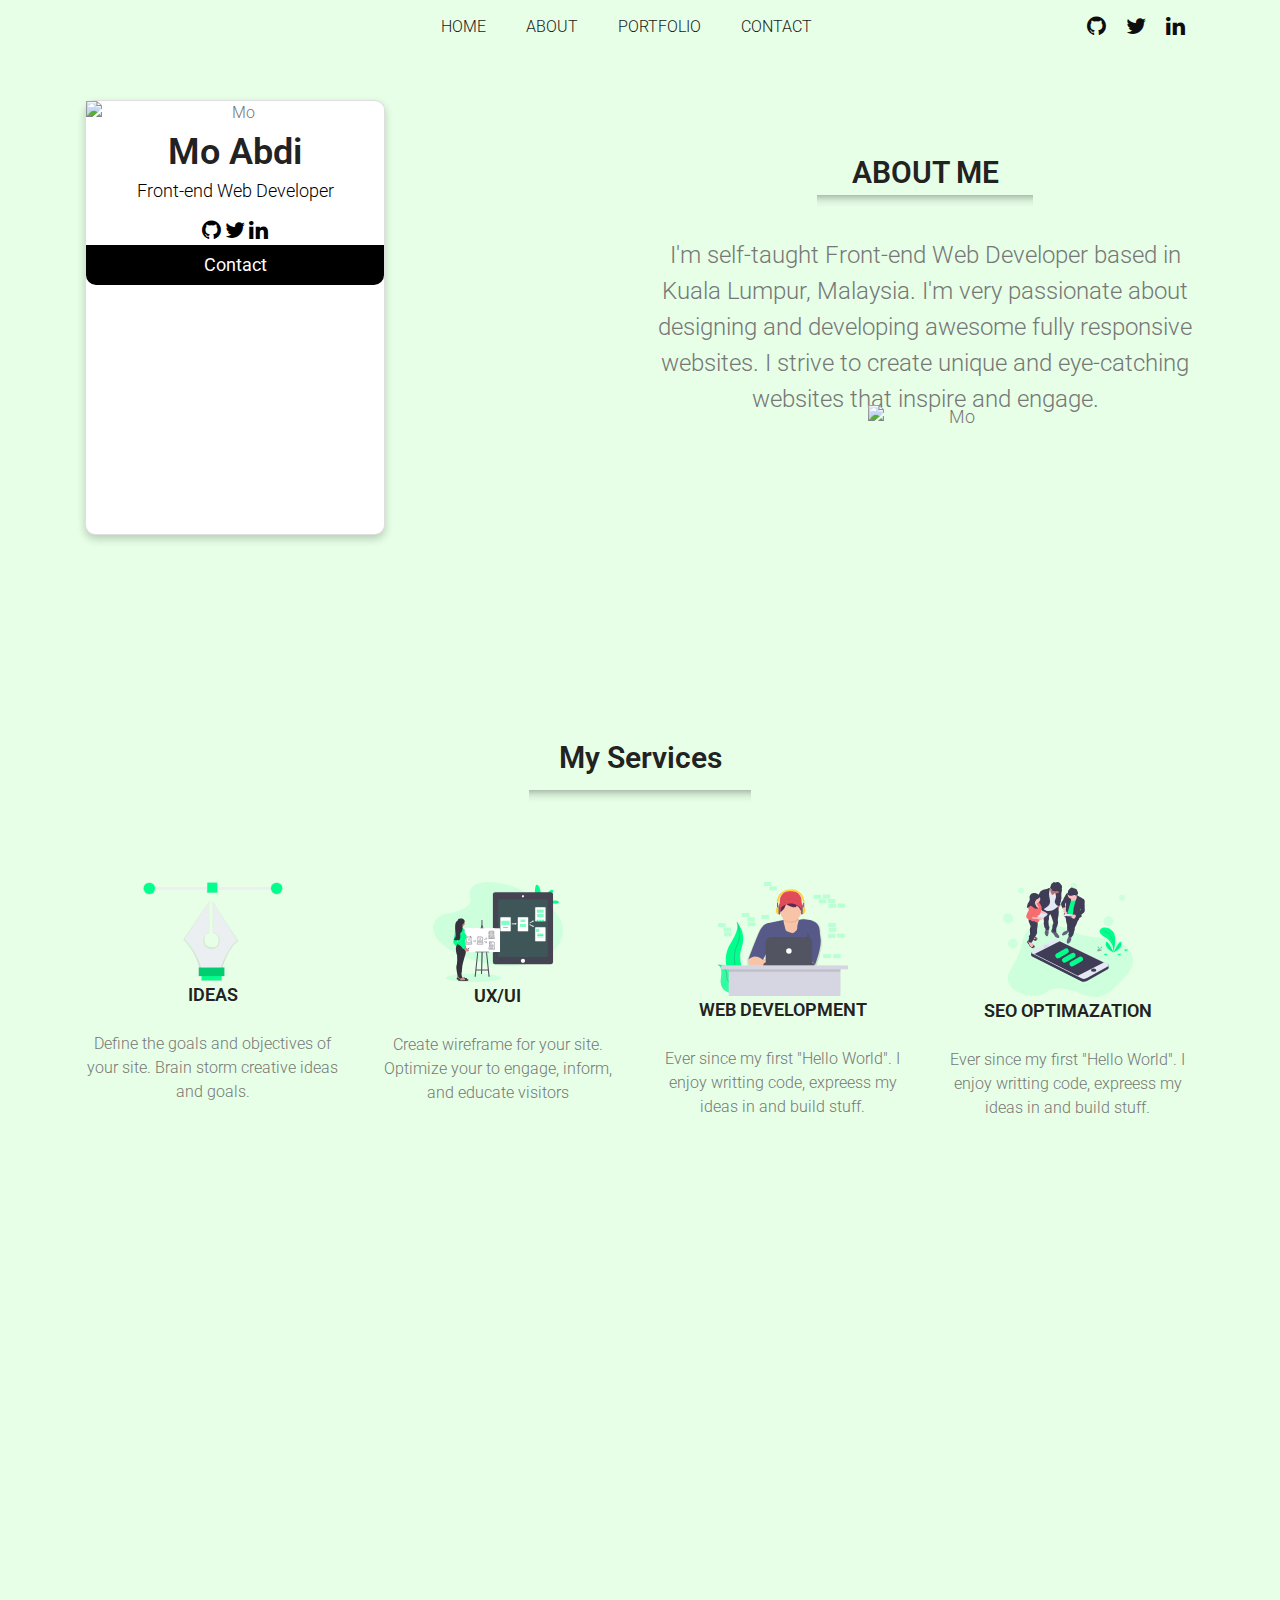
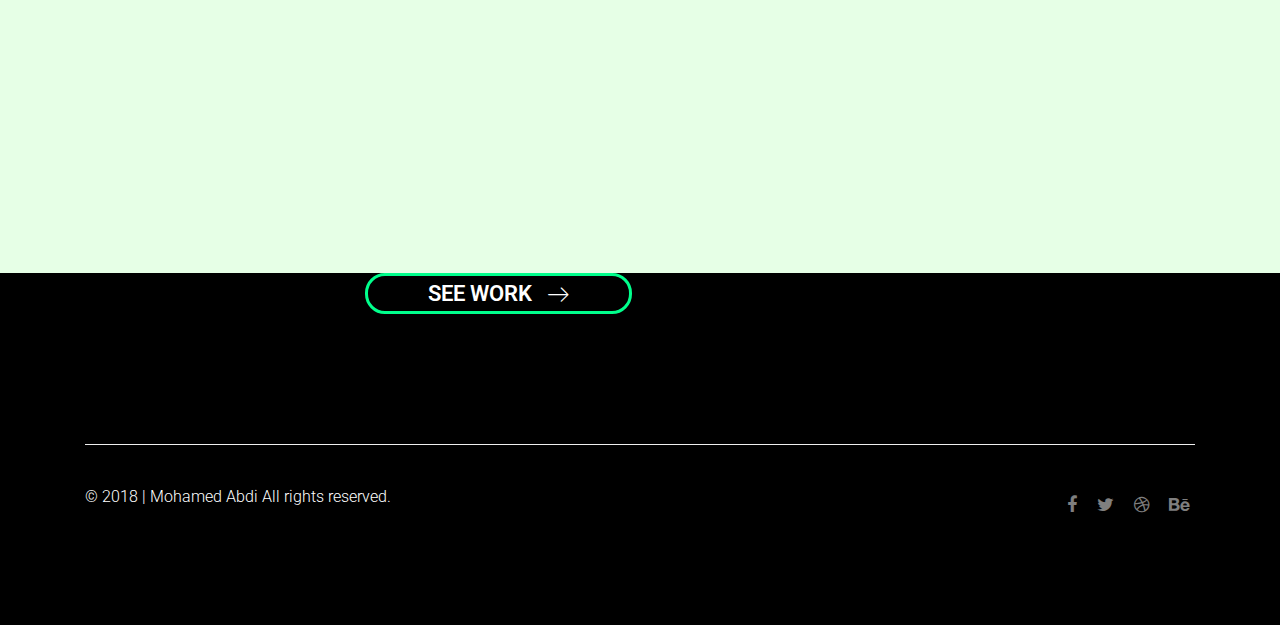
==== commit 086941c3: "contact form submits and works" ====
--- a/about.html
+++ b/about.html
@@ -14,7 +14,7 @@
 	<!-- meta character set -->
 	<meta charset="UTF-8">
 	<!-- Site Title -->
-	<title>I'm Mo</title>
+	<title>Welcome | About</title>
 
 	<link href="https://fonts.googleapis.com/css?family=Poppins:300,500,600" rel="stylesheet">
 		<!--
@@ -246,7 +246,7 @@
 					
 				</div>
 				<div class="footer-bottom d-flex justify-content-between align-items-center">
-					<p class="footer-text text-white"> &copy; 2018  <a href="index.html" class="text-white">Mohamed Abdi</a> All rights reserved.</p>
+					<p class="footer-text text-white"> &copy; 2018 | Mohamed Abdi</a> All rights reserved.</p>
 					<div class="footer-social d-flex align-items-center">
 						<a href="#"><i class="fa fa-facebook"></i></a>
 						<a href="#"><i class="fa fa-twitter"></i></a>
--- a/css/main.css
+++ b/css/main.css
@@ -229,9 +229,8 @@
 
 .primary-btn {
   line-height: 35px;
-  padding: 0 40px;
+  padding: 0 60px;
   border-radius: 20px;
-  margin: 0 auto;
   margin-left: 90px;
   background: transparent;
   border: 3px solid #00ff8c;
@@ -244,7 +243,32 @@
   transition: all 0.3s ease 0s;
   cursor: pointer;
 }
-
+.footer-btn {
+  line-height: 35px;
+  padding: 0 70px;
+  font-size:20px;
+  border-radius: 20px;
+  margin-bottom: 10px;
+  background: transparent;
+  border: 3px solid #00ff8c;
+  color: #000;
+  display: flex;
+  justify-content: space-around;
+  font-weight: 600;
+  -webkit-transition: all 0.3s ease 0s;
+  -moz-transition: all 0.3s ease 0s;
+  -o-transition: all 0.3s ease 0s;
+  transition: all 0.3s ease 0s;
+  cursor: pointer;
+}
+.footer-btn:hover {
+   background: #00ff8c;
+  color: #111;
+  box-shadow: 0px 15px 25px 0px rgba(60, 64, 143, 0.2);
+}
+.footer-btn:focus{
+  outline: none;
+}
 .primary-btn:focus {
   outline: none;
 }
@@ -264,7 +288,7 @@
 .primary-btn:hover {
   background: #00ff8c;
   color: #111;
-  box-shadow: 0px 10px 20px 0px rgba(60, 64, 143, 0.2);
+  box-shadow: 0px 15px 25px 0px rgba(60, 64, 143, 0.2);
 }
 
 .section-title {
@@ -315,7 +339,7 @@
   align-items: center;
 }
 .main-menu {
-  margin-left:80px;
+  margin-left:90px;
 }
 
 @media (max-width: 767px) {
@@ -435,8 +459,7 @@
   background: url(../img/ordinary_day.svg);
   background-color: rgb(230, 255, 230);    
   background-repeat: no-repeat;
-  background-size: cover;
-
+  background-size: auto 100%;
 }
 .banner-content {
   color:#fff !important;
@@ -450,21 +473,12 @@
   background-size: contain;
 
 }
-  .css-typing {
-    font-size: 16px;
-    position: relative;
-    bottom: 20px;
+ .banner-content{
+  position: relative;
+  bottom:40px;
 
   }
-}
-
-
-
-.overlay-bg {
-  background: -moz-linear-gradient(left, rgb(255, 255, 128) 0%, rgb(0, 230, 126) 100%);
-  background: -webkit-linear-gradient(left, rgb(255, 255, 128) 0%, rgb(0, 230, 126) 100%);
-  background: linear-gradient(to left, rgb(255, 255, 128) 0%, rgb(0, 230, 126) 100%);
-  opacity: 0.2;
+ 
 }
 
 .css-typing {
@@ -477,8 +491,8 @@
 /*about me card */
 .card {
     box-shadow: 0 4px 8px 0 rgba(0, 0, 0, 0.2);
-    width: auto;
-    max-width: 320px;
+    width: auto 100%;
+    max-width: 300px;
     height:100%;
     margin-bottom: 0;
     text-align: center;
@@ -801,8 +815,11 @@
 }
 
 .cta-area {
-  background: #3d4191;
-  padding: 60px 0;
+  background: #000;
+  
+}
+#contact-btn {
+ align-items: center;
 }
 
 @media (max-width: 767px) {
@@ -812,7 +829,7 @@
 }
 
 footer {
-  background: #222222;
+  background: #000;
 }
 
 footer .footer-nav {
@@ -834,6 +851,7 @@
 }
 
 .footer-bottom {
+  margin-top: 30px;
   padding-top: 40px;
   border-top: 1px solid #eee;
 }
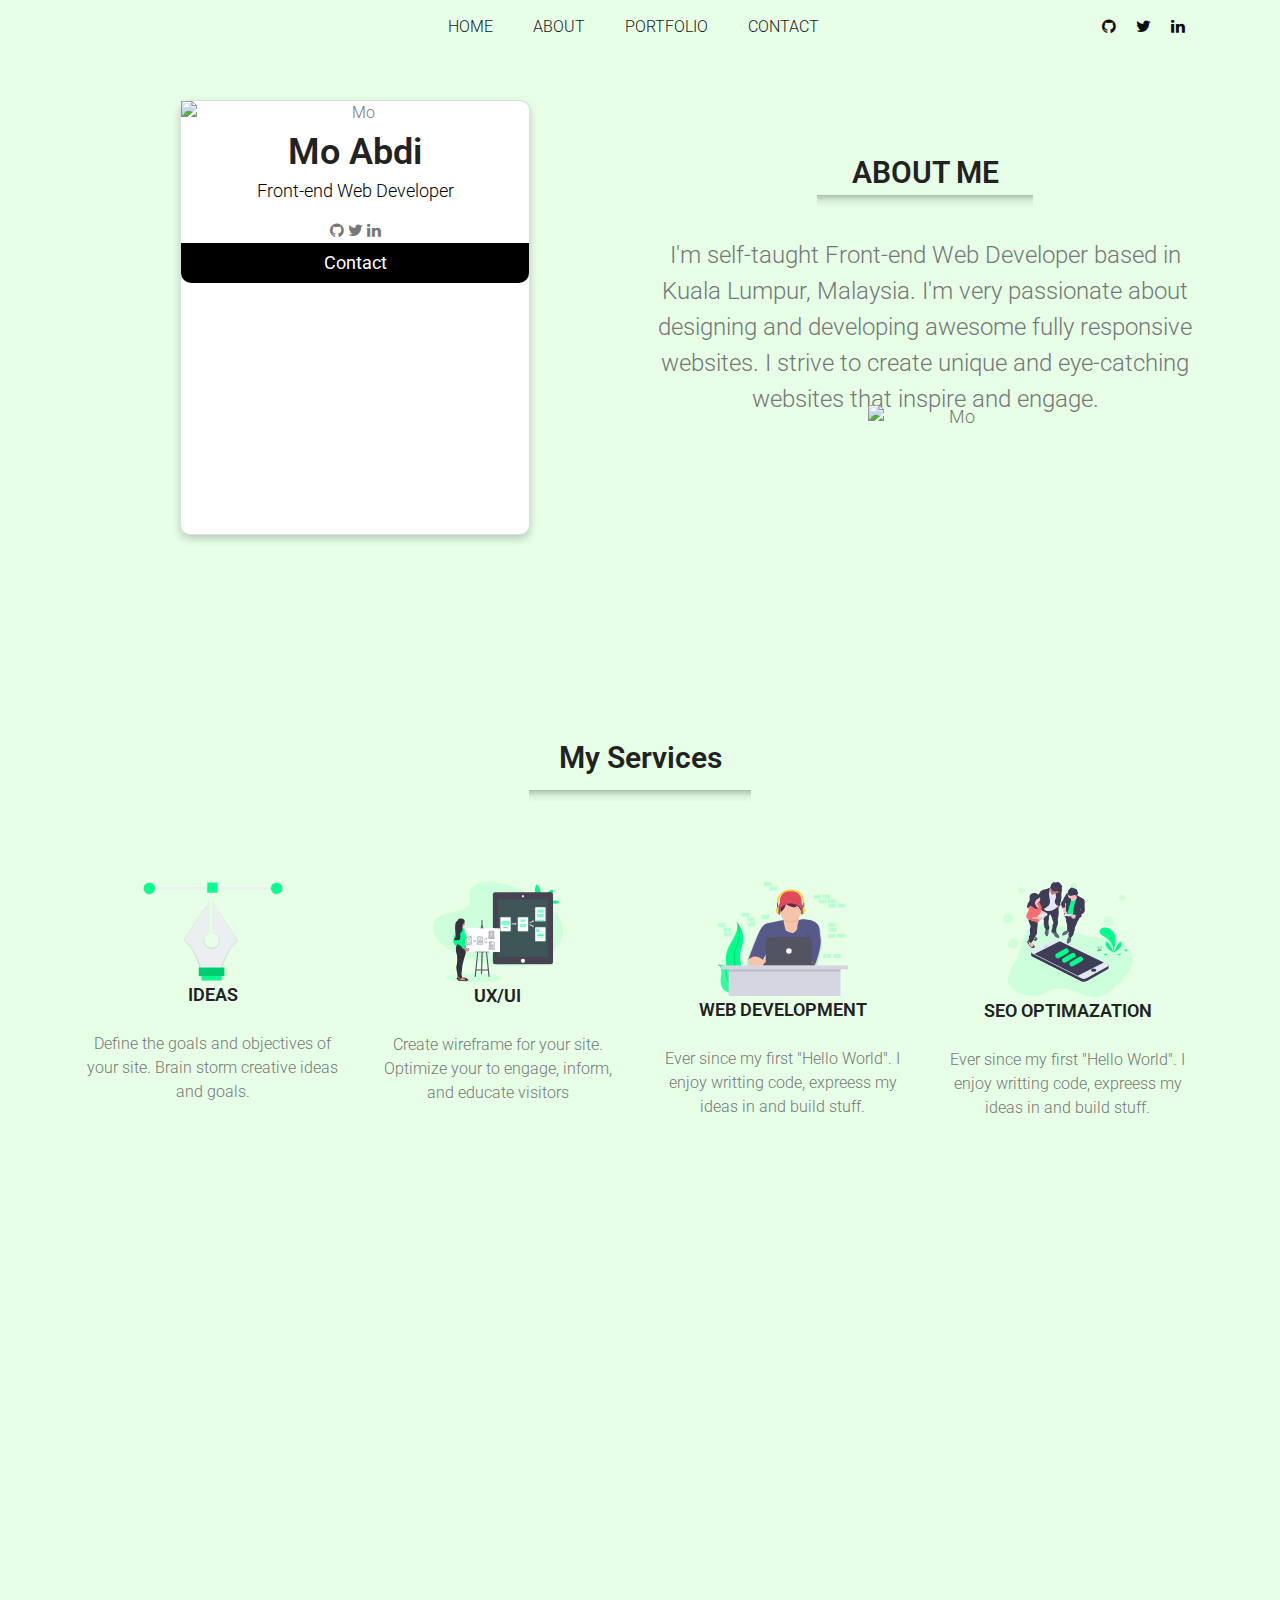
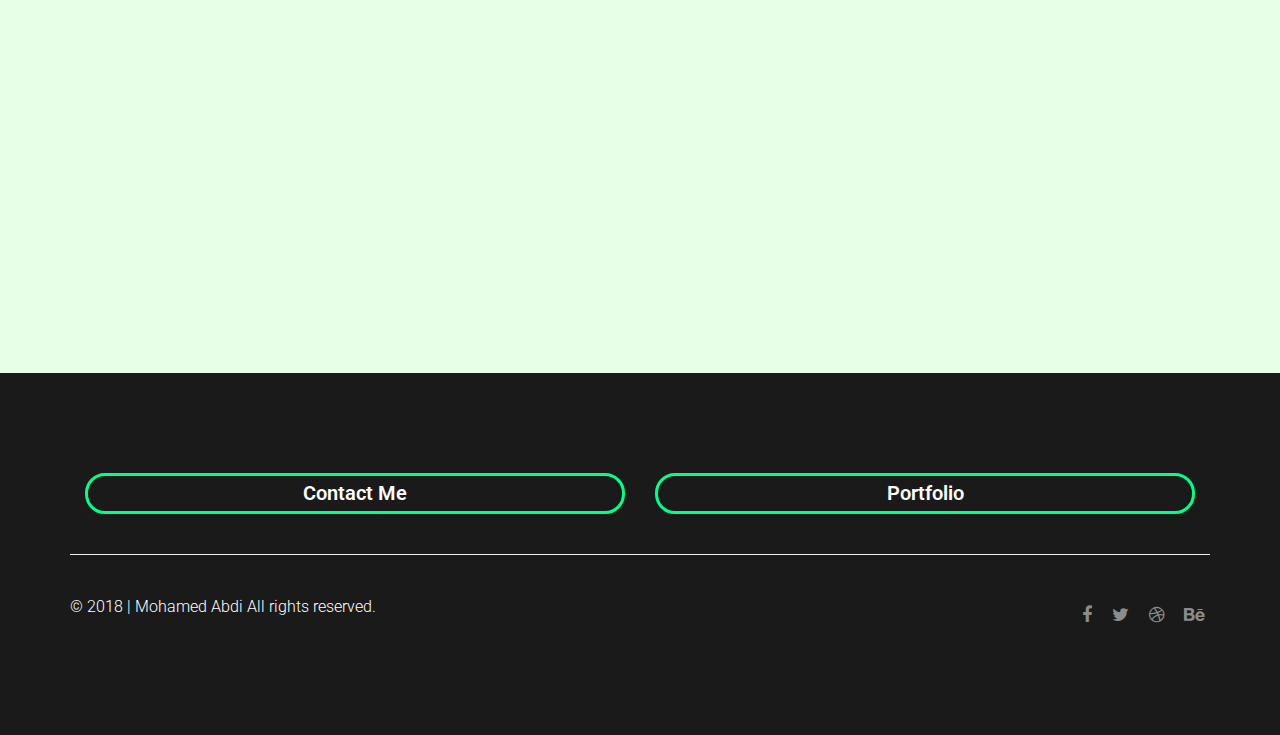
==== commit 645cbf0e: "this commit va;idates the html pages" ====
--- a/about.html
+++ b/about.html
@@ -26,7 +26,6 @@
 		<!-- /animation -->
 		<link rel="stylesheet" href="https://maxcdn.bootstrapcdn.com/bootstrap/4.0.0/css/bootstrap.min.css" integrity="sha384-Gn5384xqQ1aoWXA+058RXPxPg6fy4IWvTNh0E263XmFcJlSAwiGgFAW/dAiS6JXm" crossorigin="anonymous">
 		<link rel="stylesheet" href="css/linearicons.css">
-		<link rel="stylesheet" href="css/owl.carousel.css">
 		<link rel="stylesheet" href="css/font-awesome.min.css">
 		<link rel="stylesheet" href="css/animate.css">
 		<link rel="stylesheet" href="css/bootstrap.css">
@@ -85,44 +84,49 @@
 						</div>
 					</div>
 					<!-- contact form  -->
-					<div class="modal fade" id="modalContactForm" tabindex="-1" role="dialog" aria-labelledby="myModalLabel" aria-hidden="true">
+					<div class="modal fade" id="modalContactForm" tabindex="-1" role="dialog" aria-hidden="true">
 						  <div class="modal-dialog" role="document">
 						    <div class="modal-content">
 						      <div class="modal-header text-center">
-						        <h4 class="modal-title w-100 font-weight-bold">Write to us</h4>
-						        <div type="button" class="close" data-dismiss="modal" aria-label="Close">
+						        <h4 class="modal-title w-100 font-weight-bold">Drop me a line</h4>
+						        <div class="close" data-dismiss="modal" aria-label="Close">
 						          <span aria-hidden="true">&times;</span>
 						        </div>
 						      </div>
-						      <div class="modal-body">
+						      <form action="https://formspree.io/kaafi011@gmail.com" method="POST">
+						      	<div class="modal-body">
 						        <div class="md-form mb-1">
 						          <i class="fa fa-user prefix grey-text"></i>
-						          <input type="text" id="form34" class="form-control validate" placeholder="Your name">
-						          <label data-error="wrong" data-success="right" for="form34"></label>
+						          <input type="text" id="name" class="form-control validate" name="name" placeholder="Your name">
+						          <label data-error="wrong" data-success="right" for="name"></label>
 						        </div>
 
 						        <div class="md-form mb-1">
 						          <i class="fa fa-envelope prefix grey-text"></i>
-						          <input type="email" id="form29" class="form-control validate" placeholder="Your email">
-						          <label data-error="wrong" data-success="right" for="form29"></label>
+						          <input type="email" id="email" class="form-control validate" name="_replyto" placeholder="Your email">
+						          <label data-error="wrong" data-success="right" for="email"></label>
+						          <div class="help-block with-errors"></div>
 						        </div>
 
 						        <div class="md-form mb-1">
 						          <i class="fa fa-tag prefix grey-text"></i>
-						          <input type="text" id="form32" class="form-control validate" placeholder="Subject">
-						          <label data-error="wrong" data-success="right" for="form32"></label>
+						          <input type="text" id="subject" class="form-control validate" name="subject" placeholder="Subject">
+						          <label data-error="wrong" data-success="right" for="subject"></label>
+						          <div class="help-block with-errors"></div>
 						        </div>
 
 						        <div class="md-form">
 						          <i class="fa fa-pencil prefix grey-text"></i>
-						          <textarea type="text" id="form8" class="md-textarea form-control" rows="4" placeholder="Your message"></textarea>
-						          <label data-error="wrong" data-success="right" for="form8"></label>
+						          <textarea id="message" class="md-textarea form-control" name="message" rows="4" placeholder="Your message"></textarea>
+						          <label data-error="wrong" data-success="right" for="message"></label>
+						          <div class="help-block with-errors"></div>
 						        </div>
 
 						      </div>
 						      <div class="modal-footer d-flex justify-content-center">
-						        <button class="btn btn-unique">Send <i class="fa fa-paper-plane-o ml-1"></i></button>
+						        <button class="btn btn-unique" type="submit" value="Send">Send <i class="fa fa-paper-plane-o ml-1"></i></button>
 						      </div>
+						      </form>
 						    </div>
 						  </div>
 						</div>
@@ -181,8 +185,8 @@
 			<div  class=" container-fluid gray-bg">
 				<div class="row">
 					<div class="col-md-5" data-aos="zoom-in-down">
-						<div id="SkillBox gray-bg">
-						  <center><h2>My Skills</h2></center>
+						<div id="SkillBox">
+						  <h2 class="text-center">My Skills</h2>
 						  <hr class="style-four">
 						  <div class="SkillBar">
 						    <div id="Skill-HTML"> 
@@ -222,31 +226,26 @@
 
 					</div>
 				</div>
-			
-		</section>
-	
-	
-		
-		<!-- Start Cta Area -->
-		<section class="cta-area">
-			<div class="container">
-				<div class="row justify-content-center">
-					<div class="col-lg-8  justify-content-between align-items-center">
-						
-						<a href="#" class="primary-btn d-inline-flex text-uppercase text-white align-items-center">See Work<span class="lnr lnr-arrow-right"></span></a>
-					</div>
-				</div>
 			</div>
 		</section>
 		<!-- End Cta Area -->
-		<footer class="section-full">
+			<footer class="section-full">
 			<div class="container">
 				<div class="row">
-					
-					
-				</div>
-				<div class="footer-bottom d-flex justify-content-between align-items-center">
-					<p class="footer-text text-white"> &copy; 2018 | Mohamed Abdi</a> All rights reserved.</p>
+					<div class="col-sm-6">
+							<div>
+							  <a href="#" class="footer-btn btn text-white" data-toggle="modal" data-target="#modalContactForm">Contact Me</a>
+							</div>
+					</div>
+					<div class="col-sm-6">
+						<div>
+						  <a href="about.html" class="footer-btn btn text-white">Portfolio</a>
+						</div>
+					</div>
+				</div>
+				
+				<div class="row footer-bottom d-flex justify-content-between align-items-center">
+					<p class="text-white"> &copy; 2018 | Mohamed Abdi All rights reserved.</p>
 					<div class="footer-social d-flex align-items-center">
 						<a href="#"><i class="fa fa-facebook"></i></a>
 						<a href="#"><i class="fa fa-twitter"></i></a>
@@ -255,23 +254,19 @@
 					</div>
 				</div>
 			</div>
-		</footer>
-
-		<!-- initialize AOS animation  -->
+
+	</footer>
+
+			<!-- initialize AOS animation  -->
 		<script src="https://unpkg.com/aos@2.3.1/dist/aos.js"></script>
 		<script>
 		  AOS.init();
 		</script>
 		
 		<script src="https://code.jquery.com/jquery-3.2.1.slim.min.js" integrity="sha384-KJ3o2DKtIkvYIK3UENzmM7KCkRr/rE9/Qpg6aAZGJwFDMVNA/GpGFF93hXpG5KkN" crossorigin="anonymous"></script>
-    <script src="https://cdnjs.cloudflare.com/ajax/libs/popper.js/1.12.9/umd/popper.min.js" integrity="sha384-ApNbgh9B+Y1QKtv3Rn7W3mgPxhU9K/ScQsAP7hUibX39j7fakFPskvXusvfa0b4Q" crossorigin="anonymous"></script>
-    <script src="https://maxcdn.bootstrapcdn.com/bootstrap/4.0.0/js/bootstrap.min.js" integrity="sha384-JZR6Spejh4U02d8jOt6vLEHfe/JQGiRRSQQxSfFWpi1MquVdAyjUar5+76PVCmYl" crossorigin="anonymous"></script>
-		<script src="js/vendor/jquery-2.2.4.min.js"></script>
-		<script src="https://cdnjs.cloudflare.com/ajax/libs/popper.js/1.11.0/umd/popper.min.js" integrity="sha384-b/U6ypiBEHpOf/4+1nzFpr53nxSS+GLCkfwBdFNTxtclqqenISfwAzpKaMNFNmj4" crossorigin="anonymous"></script>
-		
-		<script src="js/jquery.ajaxchimp.min.js"></script>
+    	<script src="https://maxcdn.bootstrapcdn.com/bootstrap/4.0.0/js/bootstrap.min.js" integrity="sha384-JZR6Spejh4U02d8jOt6vLEHfe/JQGiRRSQQxSfFWpi1MquVdAyjUar5+76PVCmYl" crossorigin="anonymous"></script>
+		<script src="js/vendor/jquery-2.2.4.min.js"></script>		
 		<script src="js/jquery.sticky.js"></script>
-		<script src="js/owl.carousel.min.js"></script>
 		<script src="js/mixitup.min.js"></script>
 		<script src="js/main.js"></script>
 	</body>
--- a/css/main.css
+++ b/css/main.css
@@ -178,7 +178,9 @@
   clear: both;
 }
 
-
+.margin-top {
+
+}
 
 .text-white {
   color: #fff;
@@ -492,7 +494,8 @@
 .card {
     box-shadow: 0 4px 8px 0 rgba(0, 0, 0, 0.2);
     width: auto 100%;
-    max-width: 300px;
+    max-width: 350px;
+    margin: 0 auto;
     height:100%;
     margin-bottom: 0;
     text-align: center;
@@ -507,6 +510,7 @@
 }
 
 button {
+  margin-bottom: 0;
     border: none;
     display: inline-block;
     padding: 8px;
@@ -519,6 +523,7 @@
     border-bottom-left-radius: 10px;
     border-bottom-right-radius: 10px;
 }
+}
 
 a {
     text-decoration: none;
@@ -594,7 +599,7 @@
     width: 95%;
     height: auto;
     margin: 40px auto;
-    background-color: #fff;
+    background-color: rgb(230, 255, 230);
     //border: 1px solid #cdcdcd;
     padding: 10px;
     border-radius:20px;
@@ -829,7 +834,7 @@
 }
 
 footer {
-  background: #000;
+  background: #1a1a1a;
 }
 
 footer .footer-nav {
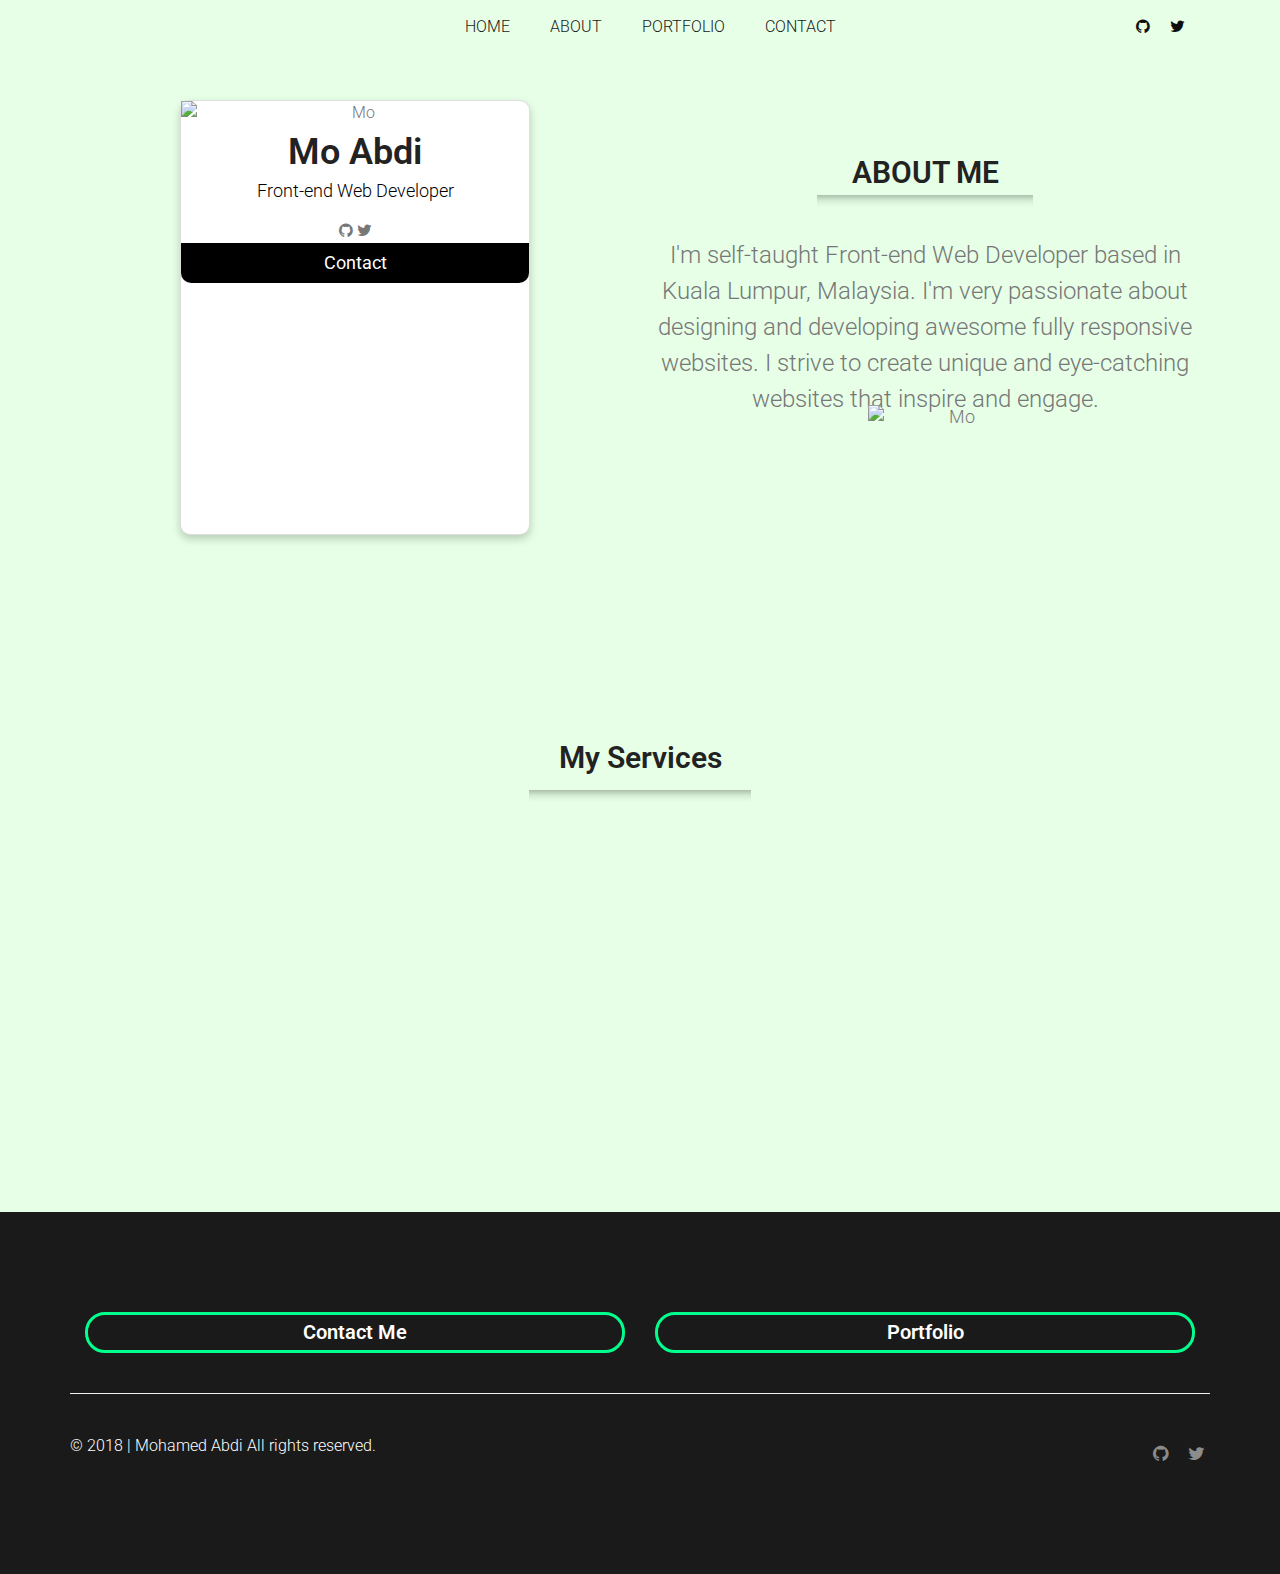
==== commit ece80476: "removed all linkedin icons" ====
--- a/about.html
+++ b/about.html
@@ -46,7 +46,7 @@
 								<ul class="main-menu animated fadeInDown delay-1s">
 									<li><a href="index.html">Home</a></li>
 									<li><a href="about.html">About</a></li>
-									<li><a href="#protfolio">Portfolio</a></li>
+									<li><a href="work.html">Portfolio</a></li>
 
 									<li><a data-toggle="modal" data-target="#modalContactForm" href="#">Contact</a></li>
 								</ul>
@@ -55,10 +55,9 @@
 							
 						</div>
 						<div class="header-social animated flipInX delay-2s d-flex ">
-								<a href="#"><i class="fa fa-github"></i></a>
-								<a href="#"><i class="fa fa-twitter"></i></a>
-								<a href="#"><i class="fa fa-linkedin"></i></a>
-							</div>
+							<a href="https://github.com/mkaafi" target="_blank"><i class="fa fa-github"></i></a>
+							<a href="https://twitter.com/kaafi011" target="_blank"><i class="fa fa-twitter"></i></a>
+					   </div>
 					</div>
 				</div>
 			</div>
@@ -78,7 +77,6 @@
 						  <div class="social-icons">
 						  <a href="#"><i class="fa fa-github"></i></a>	 
 						  <a href="#"><i class="fa fa-twitter"></i></a> 
-						  <a href="#"><i class="fa fa-linkedin"></i></a> 
 						  </div>
 						  <button data-toggle="modal" data-target="#modalContactForm">Contact</button>
 						</div>
@@ -151,83 +149,35 @@
 			<div class="container">
 				
 				<h2>My Services</h2>
-				<hr class="style-four" style="width: 20%;">
+				<hr class="style-four" style="width:20%">
 				
 				<div class="row">
-							<div class="col-lg-3">
+							<div class="col-lg-3" data-aos="zoom-out-up">
 						     <img src="img/pen.svg" alt="" style="width:140px">
 									<h4>IDEAS</h4>
-									<br>
+									
 									<p>Define the goals and objectives of your site. Brain storm creative ideas and goals. </p>
 						    </div>
-						    <div class="col-lg-3">
+						    <div class="col-lg-3" data-aos="zoom-out-up">
 						      <img src="img/prototyping_process.svg" alt="" style="width:130px">
 									<h4>UX/UI</h4>
-									<br>
+								
 									<p>Create wireframe for your site. Optimize your to engage, inform, and educate visitors</p>
 						    </div>
-						    <div class="col-lg-3">
+						    <div class="col-lg-3" data-aos="zoom-out-up">
 						      <img src="img/coding.svg" alt="" style="width:130px">
 									<h4>WEB DEVELOPMENT </h4>
-									<br>
-									<p>Ever since my first "Hello World". I enjoy writting code, expreess my ideas in and build stuff. </p>
-						    </div>
-						    <div class="col-lg-3">
+									<p>Responsive web applications & Websites for small & medium sized business </p>
+						    </div>
+						    <div class="col-lg-3" data-aos="zoom-out-up">
 						      <img src="img/mobile_testing.svg" alt="" style="width:130px">
 									<h4>SEO OPTIMAZATION</h4>
-									<br>
-									<p>Ever since my first "Hello World". I enjoy writting code, expreess my ideas in and build stuff. </p>
+									<p>Get more website traffic, and help your company achieve higher rankings </p>
 						    </div>
 				</div>
 			</div>
 		</section> 
-		<section class="section-full gray-bg">
-			<div  class=" container-fluid gray-bg">
-				<div class="row">
-					<div class="col-md-5" data-aos="zoom-in-down">
-						<div id="SkillBox">
-						  <h2 class="text-center">My Skills</h2>
-						  <hr class="style-four">
-						  <div class="SkillBar">
-						    <div id="Skill-HTML"> 
-						      <span class="Skill-Area ">HTML</span>
-						      <span class="PercentText ">90%</span>
-						    </div>
-						  </div>
-						  
-						  <div class="SkillBar">
-						    <div id="Skill-CSS">
-						      <span class="Skill-Area ">CSS/CSS3</span>
-						      <span class="PercentText ">80%</span>
-						    </div>
-						  </div>
-
-						   <div class="SkillBar">
-						    <div id="Skill-JS">
-						      <span class="Skill-Area ">JS</span>
-						      <span class="PercentText ">40%</span>
-						    </div>
-						  </div>
-						  
-						  <div class="SkillBar">
-						    <div id="Skill-jQuery">
-						      <span class="Skill-Area ">jQuery</span>
-						      <span class="PercentText ">60%</span>
-						    </div>
-						  </div>
-						  
-						  <div class="SkillBar">
-						    <div id="Skill-python">
-						      <span class="Skill-Area ">Python </span>
-						      <span class="PercentText ">40%</span>
-						    </div>
-						  </div>						  
-						</div>
-
-					</div>
-				</div>
-			</div>
-		</section>
+		
 		<!-- End Cta Area -->
 			<footer class="section-full">
 			<div class="container">
@@ -239,7 +189,7 @@
 					</div>
 					<div class="col-sm-6">
 						<div>
-						  <a href="about.html" class="footer-btn btn text-white">Portfolio</a>
+						  <a href="work.html" class="footer-btn btn text-white">Portfolio</a>
 						</div>
 					</div>
 				</div>
@@ -247,10 +197,8 @@
 				<div class="row footer-bottom d-flex justify-content-between align-items-center">
 					<p class="text-white"> &copy; 2018 | Mohamed Abdi All rights reserved.</p>
 					<div class="footer-social d-flex align-items-center">
-						<a href="#"><i class="fa fa-facebook"></i></a>
-						<a href="#"><i class="fa fa-twitter"></i></a>
-						<a href="#"><i class="fa fa-dribbble"></i></a>
-						<a href="#"><i class="fa fa-behance"></i></a>
+						<a href="https://github.com/mkaafi" target="_blank"><i class="fa fa-github"></i></a>
+						<a href="https://twitter.com/kaafi011" target="_blank"><i class="fa fa-twitter"></i></a>
 					</div>
 				</div>
 			</div>
